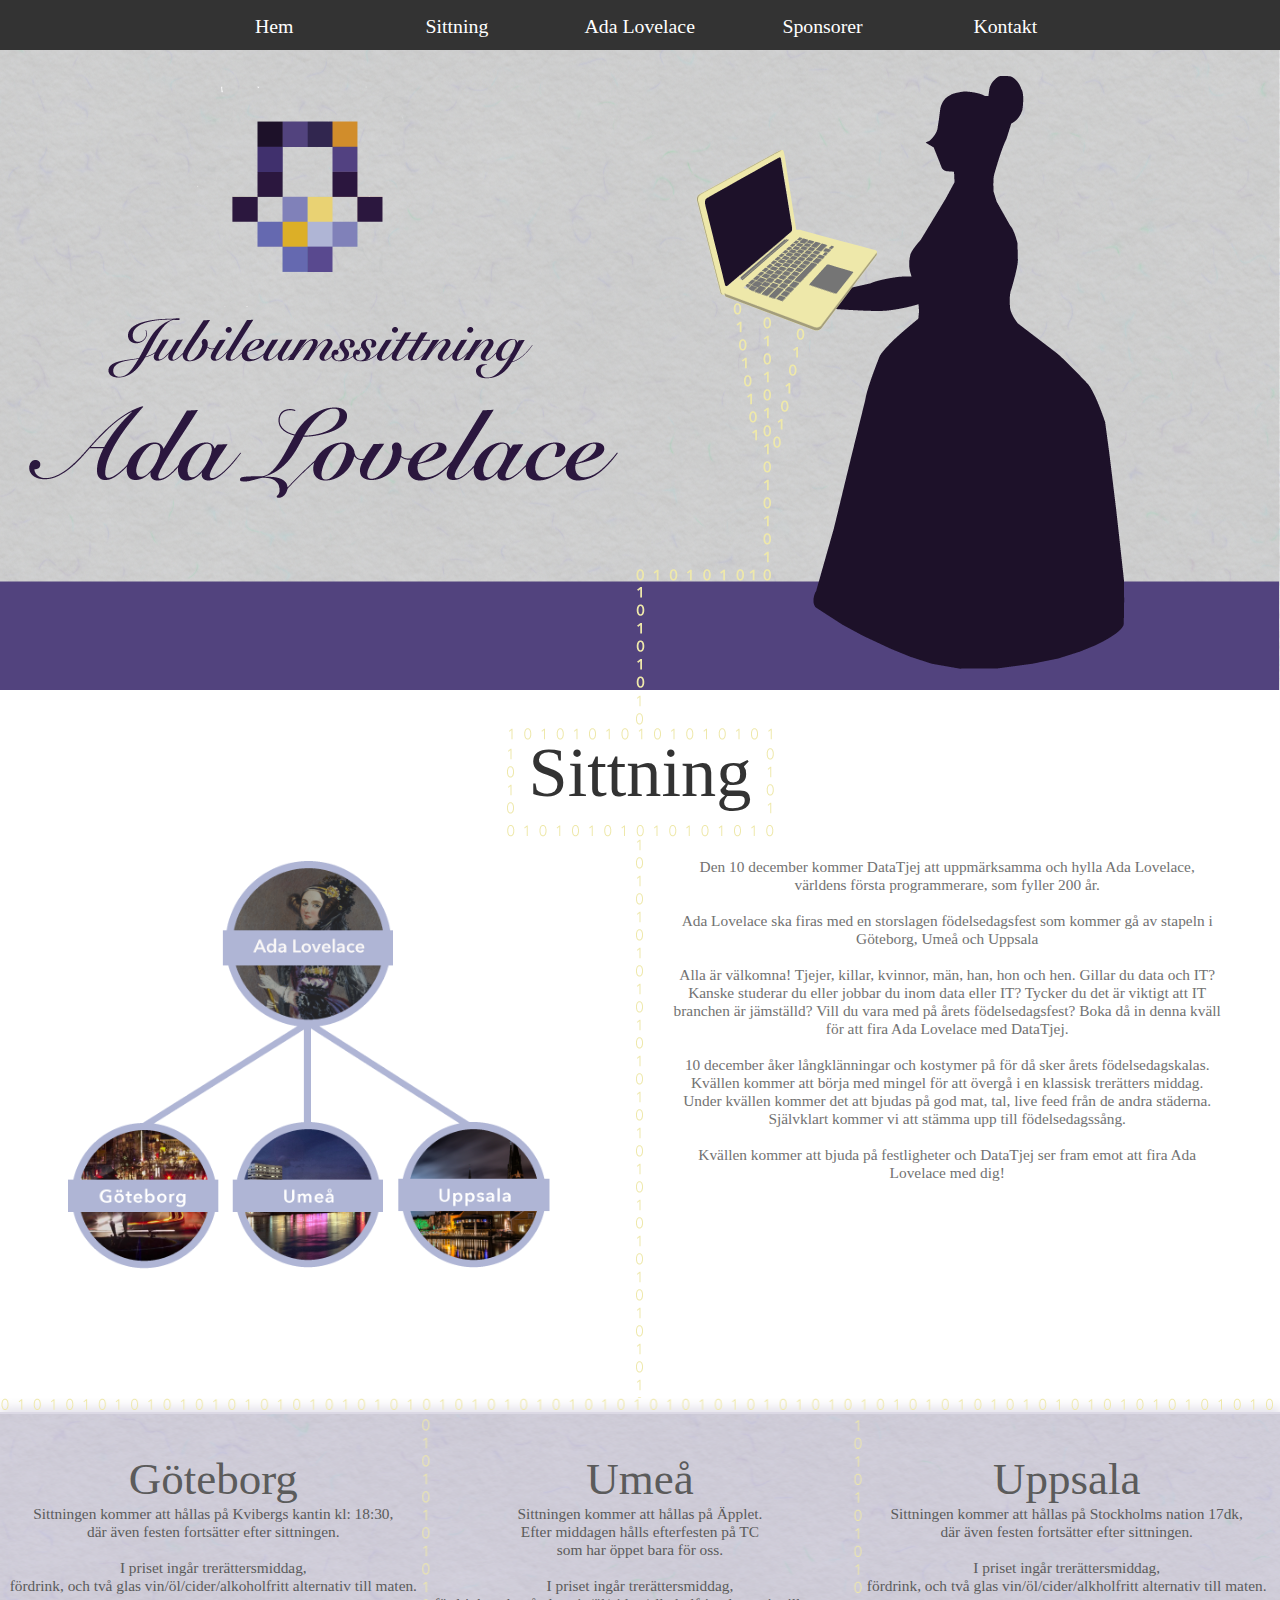
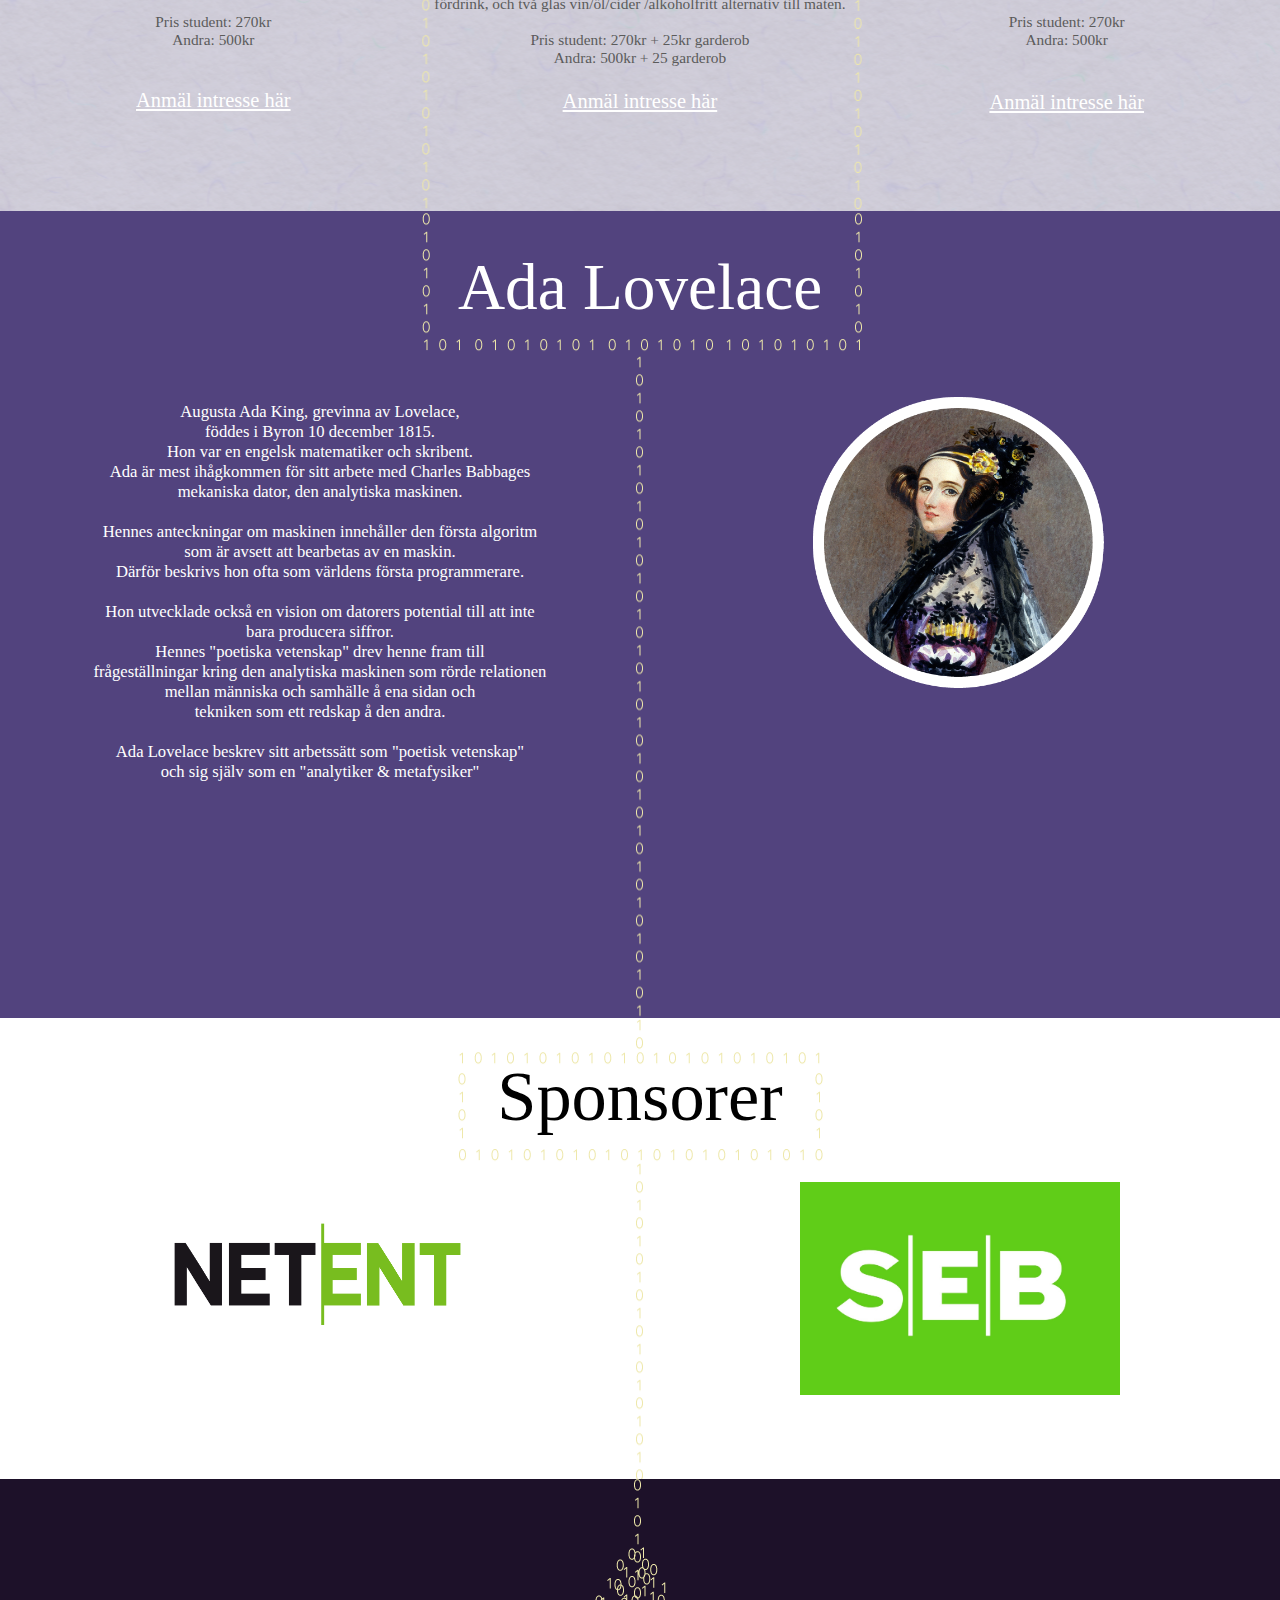
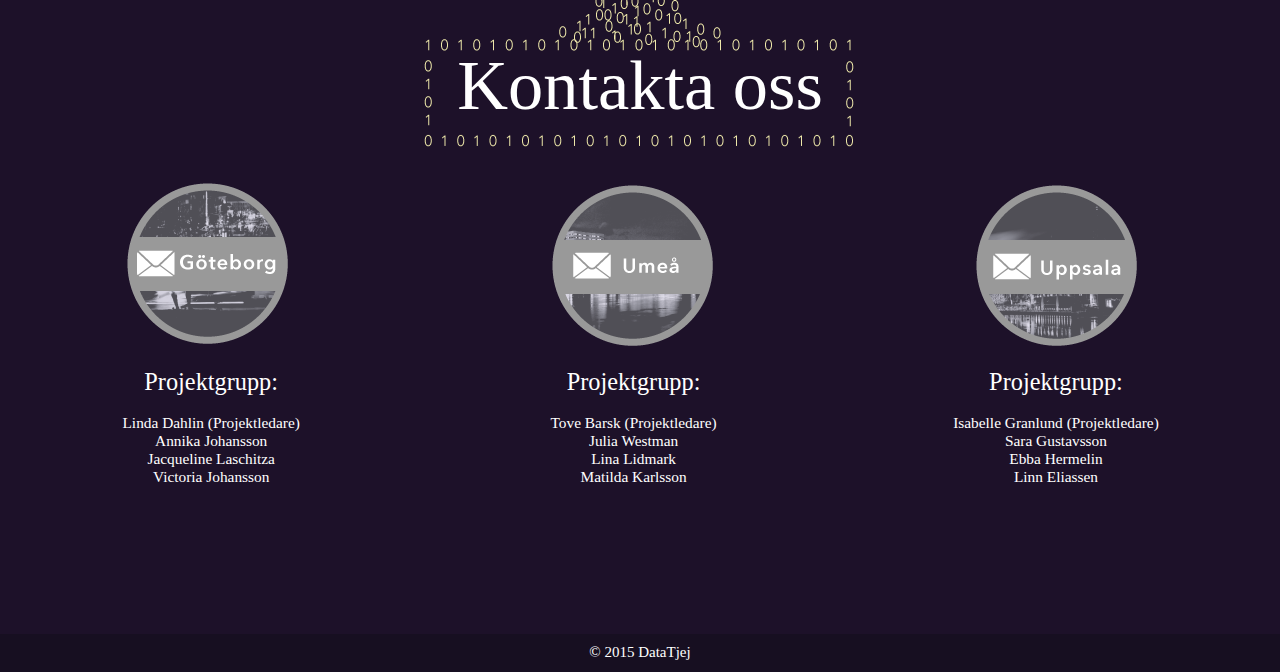
==== index.html @ 9fa3c7f1 "ba" ====
<!DOCTYPE html>
  <html>
    <head>
      <meta charset="utf-8">
      <title>Ada sittning</title>
      <link rel="stylesheet" type="text/css" href="hem.css">    
      <meta name="viewport" content="width=device-width, initial-scale=1, user-scalable=yes">
        <link media="screen and (min-width: 200px) and (max-width: 500px)" type="text/css" href="css/stilmall.css">
        <link media="screen and (min-width: 500px) and (max-width: 800px)" type="text/css" href="css/stilmall.css">
      <script src="https://ajax.googleapis.com/ajax/libs/jquery/1.11.3/jquery.min.js"></script>
    </head>
    <body>
      <div id="container">
        <div id="menuContainer">
          <a href="#hem">
            <div id="hembutton">
              <h5>Hem</h5>
            </div>
          </a>
          <a href="#sittningen">
            <div class="menuButton">
              <h5>Sittning</h5>
            </div>
          </a>
        <a href="#AdaLovelace">
          <div class="menuButton">
            <h5>Ada Lovelace</h5>
          </div>
        </a>
        <a href="#sponsorer">
          <div class="menuButton">
            <h5>Sponsorer</h5>
          </div>
        </a>
          <a href="#kontakt">
            <div class="menuButton">
              <h5>Kontakt</h5>
            </div>
          </a>
      </div>

      <p id="hem"></p>

      <div id="header">
        
        <img src="pics/Header.png" alt="Headerback">
      </div>

       <p id="sittningen"></p>
       <div id="sittning">
          <h1>Sittning</h1>
          <div id="rubrik">
          </div>

          <div id="sittningv">
            <img src="pics/träd.png" alt="sittningsbild">
          </div>
          
          <div id="sittningh">
            <div id="sittningtext">
              <p> Den 10 december kommer DataTjej att uppmärksamma och hylla Ada Lovelace, världens första programmerare, som fyller 200 år.<br><br>

Ada Lovelace ska firas med en storslagen födelsedagsfest som kommer gå av stapeln i Göteborg, Umeå och Uppsala<br><br>

Alla är välkomna! Tjejer, killar, kvinnor, män, han, hon och hen. Gillar du data och IT? Kanske studerar du eller jobbar du inom data eller IT? Tycker du det är viktigt att IT branchen är jämställd? Vill du vara med på årets födelsedagsfest? Boka då in denna kväll för att fira Ada Lovelace med DataTjej.<br><br>

10 december åker långklänningar och kostymer på för då sker årets födelsedagskalas. Kvällen kommer att börja med mingel för att övergå i en klassisk trerätters middag. Under kvällen kommer det att bjudas på god mat, tal, live feed från de andra städerna. Självklart kommer vi att stämma upp till födelsedagssång. <br><br>

Kvällen kommer att bjuda på festligheter och DataTjej ser fram emot att fira Ada Lovelace med dig!</p>
            </div>
          </div>
    
      </div>
      <div id="biljetter">
        <div id="del1">
          <h3>Göteborg</h3>


              <p> Sittningen kommer att hållas på Kvibergs kantin kl: 18:30,<br>
              
                 där även festen fortsätter efter sittningen.
                   <br> <br>
                I priset ingår trerättersmiddag, <br>fördrink, och två glas vin/öl/cider/alkoholfritt alternativ till maten.
                <br> <br>
                Pris student: 270kr<br>
                Andra: 500kr<br>
              </p>
              <a href="https://docs.google.com/forms/d/1VEbL4_DiP-sPY-cSVGkcnn8jzJflkWBUE3mh4T1oEtw/viewform">Anmäl intresse här</a>
         



        </div>
        <div id="del2">
          <h3>Umeå</h3>


            <p> Sittningen kommer att hållas på Äpplet.
                <br> 
                Efter middagen hålls efterfesten på TC 
                <br>som har öppet bara för oss. 
                <br> <br>
               I priset ingår trerättersmiddag, <br>fördrink, och två glas vin/öl/cider /alkoholfritt alternativ till maten.
                <br> <br>
                Pris student: 270kr + 25kr garderob<br>
                Andra: 500kr + 25 garderob
              </p>

              <a href="https://docs.google.com/forms/d/1FsXqYZQz6J2qxlXb5Utz8jux0iVx03G1RCtlLJFBytk/viewform">Anmäl intresse här</a>



        </div>
        <div id="del3">
          <h3>Uppsala</h3>

              <p> Sittningen kommer att hållas på Stockholms nation 17dk,<br> där även festen fortsätter efter sittningen.
                   <br> <br>
                I priset ingår trerättersmiddag, <br>fördrink, och två glas vin/öl/cider/alkholfritt alternativ till maten.
                <br> <br>
                Pris student: 270kr<br>
                Andra: 500kr
              </p>
              <a href="https://docs.google.com/forms/d/1wSiwx4LkRAy3fU0nTX-Zy77FDrXHLuyodyP46z-6oq8/viewform">Anmäl intresse här</a>
        </div>
      </div>

      <p id="AdaLovelace"></p>
      <div id="ada">
       <h1>Ada Lovelace</h1>
          <div id="adav">
            <p>Augusta Ada King, grevinna av Lovelace, <br>föddes i Byron 10 december 1815.<br>
            Hon var en engelsk matematiker och skribent. <br>
            Ada är mest ihågkommen för sitt arbete med Charles Babbages<br> mekaniska dator, den analytiska maskinen. <br><br>
            Hennes anteckningar om maskinen innehåller den första algoritm <br>som är avsett att bearbetas av en maskin. <br>Därför beskrivs hon ofta som världens första programmerare. <br><br>
            Hon utvecklade också en vision om datorers potential till att inte <br>bara producera siffror.<br> Hennes "poetiska vetenskap" drev henne fram till <br>frågeställningar kring den analytiska maskinen som rörde relationen <br>mellan människa och samhälle å ena sidan och <br>tekniken som ett redskap å den andra.<br><br>
            Ada Lovelace beskrev sitt arbetssätt som "poetisk vetenskap"<br> och sig själv som en "analytiker & metafysiker"


          </p>
          </div>

          <div id="adah">
            <img src="pics/ada.png" alt="adabild" >
          </div>
      </div>
      <p id="sponsorer"></p>
      <div id="sponsors">
         <h1>Sponsorer</h1>
        <div id="sponsorh">
          <a href="http://www.netent.com/?lang=sv"><img src="pics/netentlogo.png" /></a>
        </div>
        <div id="sponsorv">
          <a href="http://sebgroup.com/"><img src="pics/seblogo.jpg" /></a>
        </div>
      </div>  
      <div id="contacts">
      <p id="kontakt"></p>
        <h1>Kontakta oss</h1>
        <div class="d1">
           <a href="mailto:adagoteborg@datatjej.se"><img src="pics/göt.png" alt="adabild" ></a>
                <h3>Projektgrupp:</h3><br>
             <p>Linda Dahlin (Projektledare)<br>
             Annika Johansson<br>
             Jacqueline Laschitza<br>
             Victoria Johansson<br>
           </p>

        </div>
        <div class="d1">
          <a href="mailto:adaumea@datatjej.se"><img src="pics/ume.png" alt="adabild" ></a>

          <h3>Projektgrupp:</h3><br>
             <p>Tove Barsk (Projektledare)<br>
             Julia Westman<br>
             Lina Lidmark<br>
             Matilda Karlsson<br>
           </p>
        </div>
        <div class="d1">
          <a href="mailto:adauppsala@datatjej.se"><img src="pics/upp.png" alt="adabild" ></a>
                <h3>Projektgrupp:</h3><br>
             <p>Isabelle Granlund (Projektledare)<br>
             Sara Gustavsson<br>
             Ebba Hermelin<br>
             Linn Eliassen<br>
           </p>
        </div>
      </div>
      <div id="fotter">
          <p>© 2015 DataTjej</p>
        </div>
      </div>
    </div>
  </body>
</html>
---- hem.css ----
body{
background-color: #757575;
margin:0px;
font-family: "Avenir Next";
}
p{
	text-align: justify;
	font-weight: 300;
	font-size: 1.7vw;
	margin:0;
}
a{
	color: #ffffff;
}
h1 {
	text-align: center;
	font-weight: 200;
	margin: 0;
	font-size: 5.5vw;
}

h3 {
	text-align: center;
	font-weight: 200;
	margin: 0;
	font-size: 5vh;
}
h5{
	text-align: center;
	font-size: 2.2vh;
	font-weight: 400;
	margin-top: 8%;
}
h6{
	text-align: center;
	font-size: 2vh;
	font-weight: 400;
}
#menuContainer{
	height: 50px;
	width: 100%;
	background-color: #333333;
	position: fixed;
	margin-top: 0;
	text-align: center;
	padding-left: 14.28%;
}

.menuButton{
	
	height: 50px;
	width: 14.28%;
	float: left;
	text-align: center;
}

#hembutton {
	height: 50px;
	width: 14.28%;
	float: left;
	text-align: center;
}

.menuButton p{
	font-weight: 300;
	font-size: 18px;
}

#header{
	height: auto;
	margin: 0;
	background-color: #ffffff;
}

#header img{
	width:100%;
	height: auto;
 	margin: 0;
}

 #computer{ 
 	padding-top: 10%;
 	float:center;
 	text-align: center;
 }
#container{
	height: auto;
	width:100%;
}

#sittning{
	padding-bottom: 52%;
	height: 0;
	background-image: url("pics/sittningback.png");
	background-repeat: no-repeat;
	background-size: 100%;
	background-color: #ffffff;
	padding-top: 3%;
}
#sittning h1{
	color: #333333;
}

#sittningv{
	text-align: center;
	background-size: 80%;
	padding-top: 3%;
	height: auto;
	width: 50%;
	float: left;
}

#sittningv img{	
	padding-right: 5%;
	padding-left: 5%;
	position: center;
	width: 90%;
	height: auto;
}
#sittningh{
	height:auto;
	width: 50%;
	float: left;
}

#sittningtext {
	padding-left: 5%;
	margin-top: 7%;
	width: 86%;
	height: auto;
}

#sittningtext p {
	text-align: center;
	color: #727272;
	font-weight: 300;
	font-size: 1.2vw;	
	font-weight: normal;

}

#biljetter {
	margin: 0;
	padding: 0;
	background-color: #ffffff;
	width: 100%;
	padding-bottom: 32.3%;
	height: 0;
	background-image: url("pics/biljettback.png");
	background-size: 100%;
	background-position: center;
	background-repeat: no-repeat;
}


#biljetter h3{
	margin-top: 50px;
	font-weight: 400;
	padding-bottom: 0;
	color: #5b5b5b;
}
#biljetter h5{

	font-weight: 400;
	padding-bottom: 0;
	color: #5b5b5b;
	font-size: 4vh;
	margin-top: 2%;
}
#biljetter p{
	text-align: center;
	color: #5b5b5b;
	font-weight: 300;
	font-size: 1.2vw;	
	font-weight: normal;
}

#biljetter a{
	font-size: 1.6vw;
	font-weight: 300;
}

#del1{
	text-align: center;
	padding-top: 5px;
	float: left;
	width: 33.33%;
	height: 200px;
}

#del1 p{
	padding-bottom: 40px;
}

#del2 {
	text-align: center;
	padding-top: 5px;
	float:left;
	width: 33.33%;
	text-align: center;
		height: 200px;
}

#del2 p{
	padding-bottom: 23px;
}


#del3 {
	text-align: center;
	padding-top: 5px;
	float: right;
	width: 33.33%;
	height: 200px;
}

#del3 p{
	padding-bottom: 42px;
}

#ada {
	padding-top: 3%;
	width: 100%;
	padding-bottom: 60%;
	height:0;
	background-color: #52437e;
	background-image: url("pics/adaback.png");
	background-size: 100%;
	text-align: center;
}
#ada h1{
	color: #ffffff;
	font-size: 5.1vw;
}
#ada p{
	color: #ffffff;
	text-align: center;
	font-weight: 300;
	font-size: 1.3vw;	
	font-weight: normal;

}
#adav{
	padding-top: 6%;
	width:50%;
	height:100%;
	float:left;
}
#adah{
	padding-top: 5%;
	width:50%;
	float:left;
	height:100%;
}

#adah img{
	width:50%;
	height:auto;
}


#sponsors{
	padding-top: 3%;
	padding-bottom: 33%;
	height:0;
	width:100%;
	background-color: #ffffff;
	background-image: url("pics/sponsback.png");
	background-size: 100%;
}

#sponsorh {
	text-align: center;
	float: left;
	width: 50%;
	height: auto;
}

#sponsorh img {
	padding-top: 12%;
	width: 50%;
}

#sponsorv{
	text-align: center;
	float: left;
	width: 50%;
	height: auto; 
}

#sponsorv img {
	padding-top: 7%;
	width: 50%;
}

#contacts {
	padding-top: 13%;
	width:100%;
	background-color: #1D1129;
	padding-bottom: 46%;
	height:0;
	text-align: center;
	background-image: url("pics/contactback.png");
	background-size: 100%;
}
#contacts p{
	text-align: center;
	color: #ffffff;
	font-weight: 300;
	font-size: 1.2vw;	
	font-weight: normal;
}
#contacts h3{
	font-size: 1.9vw;
	font-weight: 400;
	color:white;
	text-align: center;
}
.d1{
	padding-top: 3%;
	float: left;
	width: 33%;
	height: 400px;
}
.d1 img{
	float: center;
	size:100%;
}


#contacts h1 {
	color: #ffffff;
	font-weight: 200;
}


#fotter {
	width: 100%;
	height: 0;
	padding-bottom: 3%;
	text-align: center;
	color: #ffffff;
	background-color: #170F21;
}

#fotter p{
	text-align: center;
	padding-top: 10px;
	font-size: 15px;
}


/** IPAD **/
@media (min-width: 500px) and (max-width: 800px) {
	
	h1 {
		font-size: 4.5em;
	}

	h3{
		font-size: 24px;
	}

	h5{
		font-size: 15px;
	}

	#container{
		height: auto;
	}

	#menuContainer{
		height: 41px;
		width: 100%;
		background-color: #333333;
		position: fixed;
		margin-top: 0;
		text-align: center;
		padding-left: 5%;
	}

	.menuButton {
		height: 50px;
		width: 20%;
		float: left;
		text-align: center;
	}

	#sittning{
		padding-bottom: 100%;
		height: 0;
		width:100%;
		background-image: url("pics/mobilback.png");
		background-repeat: no-repeat;
		background-size: 100%;
		background-color: #ffffff;
		padding-top: 3%;
	}


	#sittningv{
		text-align: center;
		padding-top: 5%;
		height: auto;
		width: 50%;
		float: left;
	}

	#sittningv img{	
		padding: 0;
		margin-top: 112px;
		position: center;
		width: 100%;
		height: auto;
	}

	#sittningtext {
		padding-left: 5%;
		margin-top: 15%;
		width: 86%;
		height: auto;
	}

	#sittningtext p {
		font-size: 1.9vw;
		color: #727272;	
	}

	#biljetter {
		margin: 0;
		padding: 0;
		background-color: #ffffff;
		width: 100%;
		padding-bottom: 32%;
		height: 0;
		background-image: url("pics/biljetter.png");
		background-size: 100%;
		background-position: center;
		background-repeat: no-repeat;
	}

	#biljetter a{
		font-size: 20px;
		font-weight: 300;
	}

	#del1{
		text-align: center;
		padding-top: 15px;
	}

	#del1 h3 {
		margin-top: 0px;
		font-size: 25px;
		font-weight: 300;
	}
	#del1 p{
		font-size: 1.6vw;
		font-weight:normal;
		color: #727272;
		padding-bottom: 10px;
		
	}

	#del1 a{
		margin-top: 50px;

	}

	#del2 {
		padding-top: 15px;
	}

	#del2 h3{
		margin-top: 0px;
		font-size: 25px;
		font-weight: 300;
	}
	#del2 p{
		font-size: 1.6vw;
		font-weight:normal;
		color: #727272;
		padding-bottom: 10px;
	}

	#del3 {
		text-align: center;
		padding-top: 15px;
	}

	#del3 h3{
		margin-top: 0px;
		font-size: 25px;
		font-weight: 300;
	}
	#del3 p {
		font-size: 1.6vw;
		font-weight:normal;
		color: #727272;
		padding-bottom: 10px;
	}

	#ada {
		padding-top: 3%;
		width: 100%;
		padding-bottom: 100%;
		height:0;
		background-color: #52437e;
		background-image: url("pics/mobilback.png");
		background-size: 100%;
		text-align: center;
	}

	#ada h1{
		font-size: 4.5em;
	}

	#adah img{
		padding-top: 15%;
		width:75%;
		height:auto;
	}

	#ada p {
		color: #ffffff;
		text-align: center;
		font-weight: 300;
		font-size: 1.9vw;
	}

	#sponsors{

		padding-top: 3%;
		padding-bottom: 45%;
		height:0;
		width:100%;
		background-image: url("pics/mobilback.png");
		background-color: #ffffff;
	}


	#contacts {
		padding-top: 13%;
		width:100%;
		background-color: #1D1129;
		padding-bottom: 45%;
		height:0;
		text-align: center;
	}

	#contacts h1{
		font-size: 2.6em;
	}

	#contacts p{
		display: none;
	}
	#contacts h3{
		display: none;
	}
	.d1{
		padding-top: 3%;
		float: left;
		width: 33%;
		height: auto;
	}

	#contacts h1 {
		color: #ffffff;
		font-weight: 200;
	}

	.d1 img{
		width: 90%;
		height: auto;
		float: center;
	}


	#fotter {
		width: 100%;
		height: 0;
		padding-bottom: 7%;
		text-align: center;
		color: #ffffff;
		background-color: #170F21;
	}

	#fotter p{
		text-align: center;
		padding-top: 15px;
		font-size: 15px;
	}




}

@media (min-width:200px) and (max-width: 500px) {
	body{
		width: 100%;
	}


	#container{
		width:100%;
		height: auto;
	}

	#menuContainer{
		height: 35px;
		width: 100%;
		background-color: #333333;
		position: fixed;
		padding-left: 0;
		margin-top: 0;
	}

	#hembutton{
		display: none;
	}

	.menuButton{
		height: 50px;
		width: 25%;
		float: left;
		text-align: center;
	}

	.menuButton p{
		font-weight: 300;
		font-size: 18px;
	}

	#header{
		width: 100%;
		height: 0;
		padding-bottom: 89%;
		background-repeat: no-repeat;
		background-image: url("pics/mobilheader.png");
		background-size: 100%;
	}

	#header img{
		width: 0;
	}

	#sittning{
		padding-bottom: 271%;
		height: 0;
		width:100%;
		background-image: none;
		background-color: #ffffff;
		padding-top: 3%;
	}


	#sittning h1{
		font-size: 2.8em;
	}

	#sittningv{
		text-align: center;
		padding-top: 5%;
		height: auto;
		width: 100%;
		float: left;
	}

	#sittningv img{	
		padding-right: 5%;
		padding-left: 8%;
		position: center;
		width: 80%;
		height: auto;
	}
	#sittningh{
		height:auto;
		width: 100%;
	}

	#sittningtext {
		padding-left: 10%;
		margin-top: 15px;
		width: 80%;
		height: auto;
	}

	#sittningtext p {
		text-align: center;
		color: black;
		font-weight: 400;
		font-size: 4vw;	
	}


	#biljetter {
		margin: 0;
		padding: 0;
		background-image: none;
		background-color: #AFB5D5;
		width: 100%;
		padding-bottom: 310%;
		height: 0;
	}


	#biljetter h3{
		margin-top: 50px;
		font-size: 2.3em;
		font-weight: 300;
		padding-bottom: 0;
	}

	#biljetter a{
		font-size: 25px;
		font-weight: 200;
	}
	#biljetter p{
		text-align: center;
		font-weight: 400;
		font-size: 3.8vw;
	}


	#del1{

		float: left;
		width: 100%;
		height: 200px;
		padding-bottom: 100px;
	}

	#del2 {
		float:left;
		width: 100%;
		text-align: center;
		height: 200px;
		padding-bottom: 125px;
	}


	#del3 {
		float: right;
		width: 100%;
		height: 200px;
	}

	#ada {
		padding-top: 3%;
		width: 100%;
		padding-bottom: 276%;
		height:0;
		background-color: #52437E;
		background-image: none;
		background-size: 100%;
		text-align: center;
	}
	#ada h1{
		font-size: 2.8em;
		color: #ffffff;
	}
	#ada p{
		color: #ffffff;
		text-align: center;
		font-weight: 400;
		font-size: 3.8vw;

	}
	#adav{
		width:100%;
		height: auto;
		float:left;
		padding-bottom: 30px;
	}
	#adah{
		width:100%;
		float:left;
		height:100%;
	}

	#adah img{
		width:60%;
		height:auto;
	}

	#sponsors{
	padding-top: 3%;
	padding-bottom: 50%;
	height:0;
	width:100%;
	background-color: #ffffff;
	background-image: none;
	background-size: 100%;
	}

	#sponsors h1{
		font-size: 2.8em;
	}

	#sponsorh {
		text-align: center;
		float: left;
		width: 50%;
		height: auto;
	}

	#sponsorh img {
		padding-top: 12%;
		width: 50%;
	}

	#sponsorv{
		text-align: center;
		float: left;
		width: 50%;
		height: auto; 
	}

	#sponsorv img {
		padding-top: 7%;
		width: 50%;
	}

	#contacts {
		padding-top: 3%;
		width:100%;
		background-image: none;
		background-color: #1D1129;
		padding-bottom: 58%;
		height:0;
		text-align: center;
	}

	#contacts h1{
		font-size: 2.8em;
	}

	#contacts p{
		display: none;
	}
	#contacts h3{
		display: none;
	}
	.d1{
		padding-top: 3%;
		float: left;
		width: 33%;
		height: auto;
	}

	#contacts h1 {
		color: #ffffff;
		font-weight: 200;
	}

	.d1 img{
		width: 90%;
		height: auto;
		float: center;
	}


	#fotter {
		width: 100%;
		height: 0;
		padding-bottom: 12%;
		text-align: center;
		color: #ffffff;
		background-color: #170F21;
	}

	#fotter p{
		text-align: center;
		padding-top: 15px;
		font-size: 12px;
	}


}
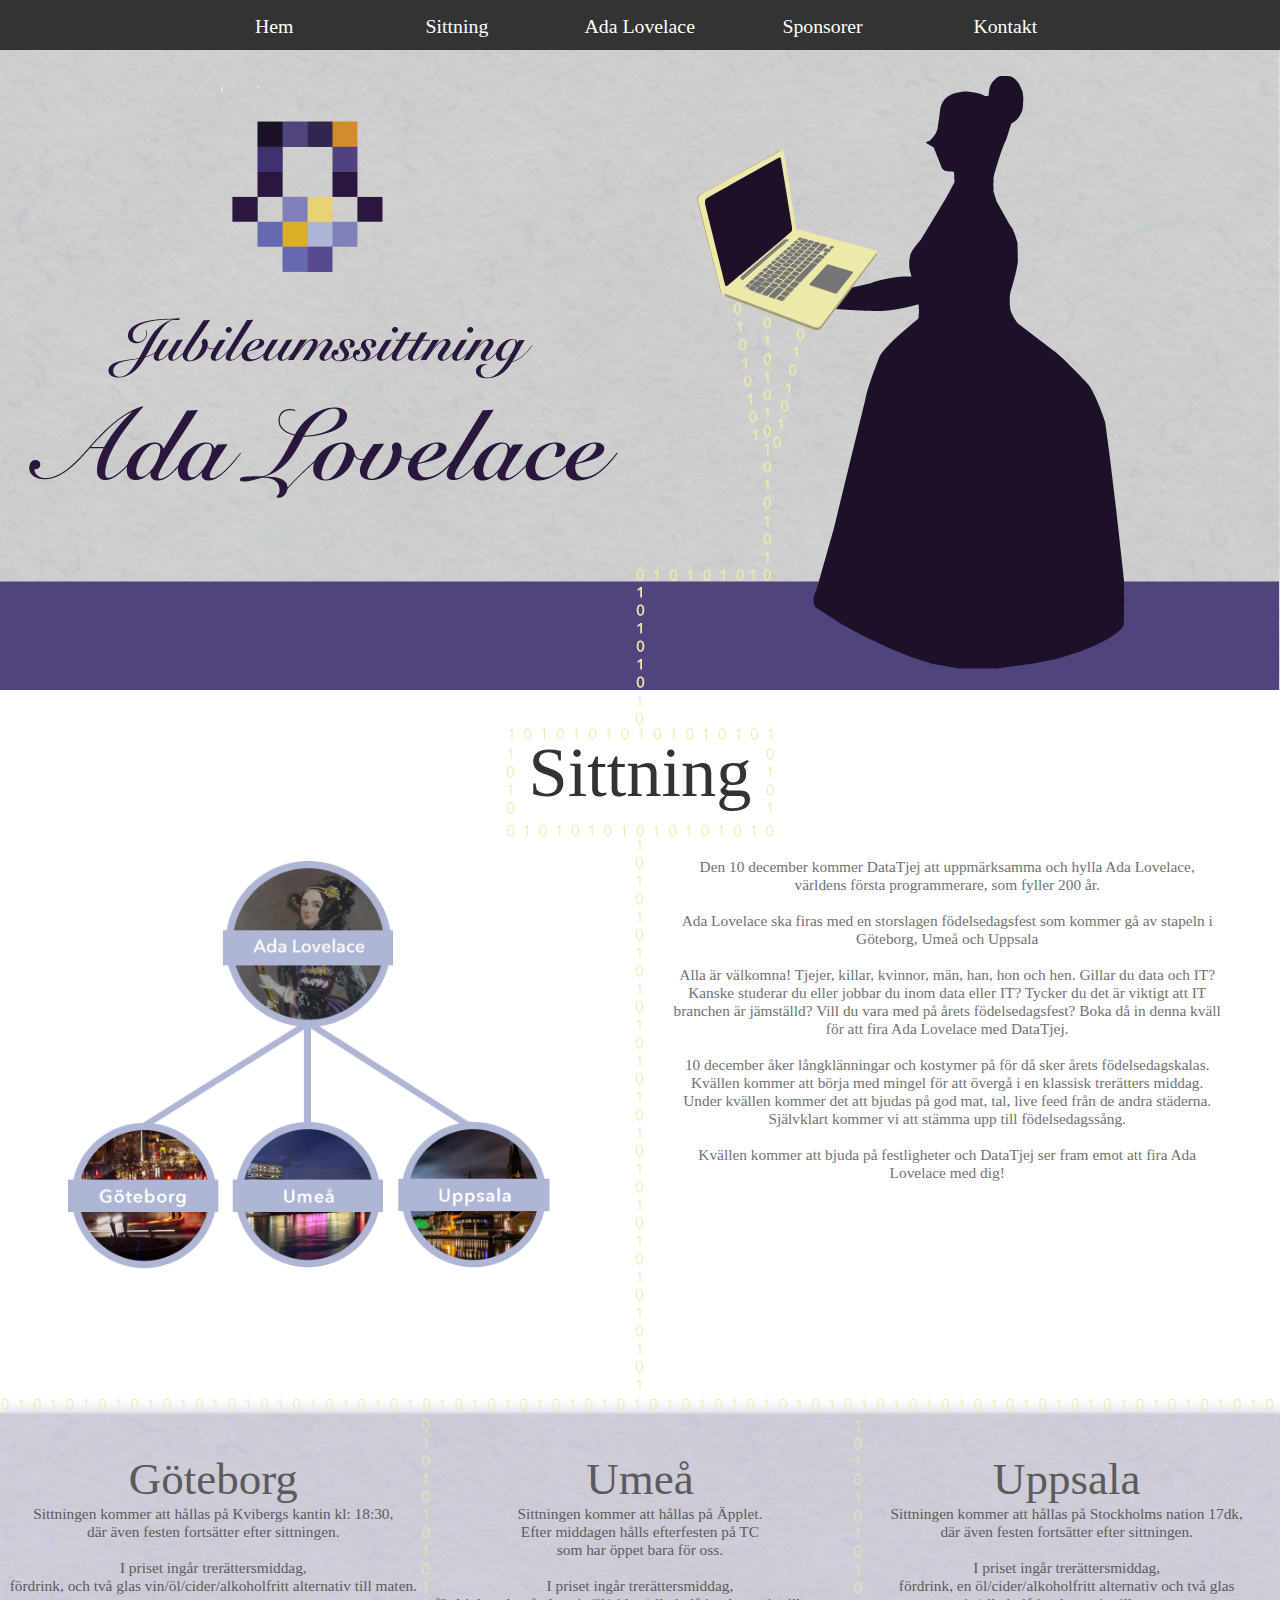
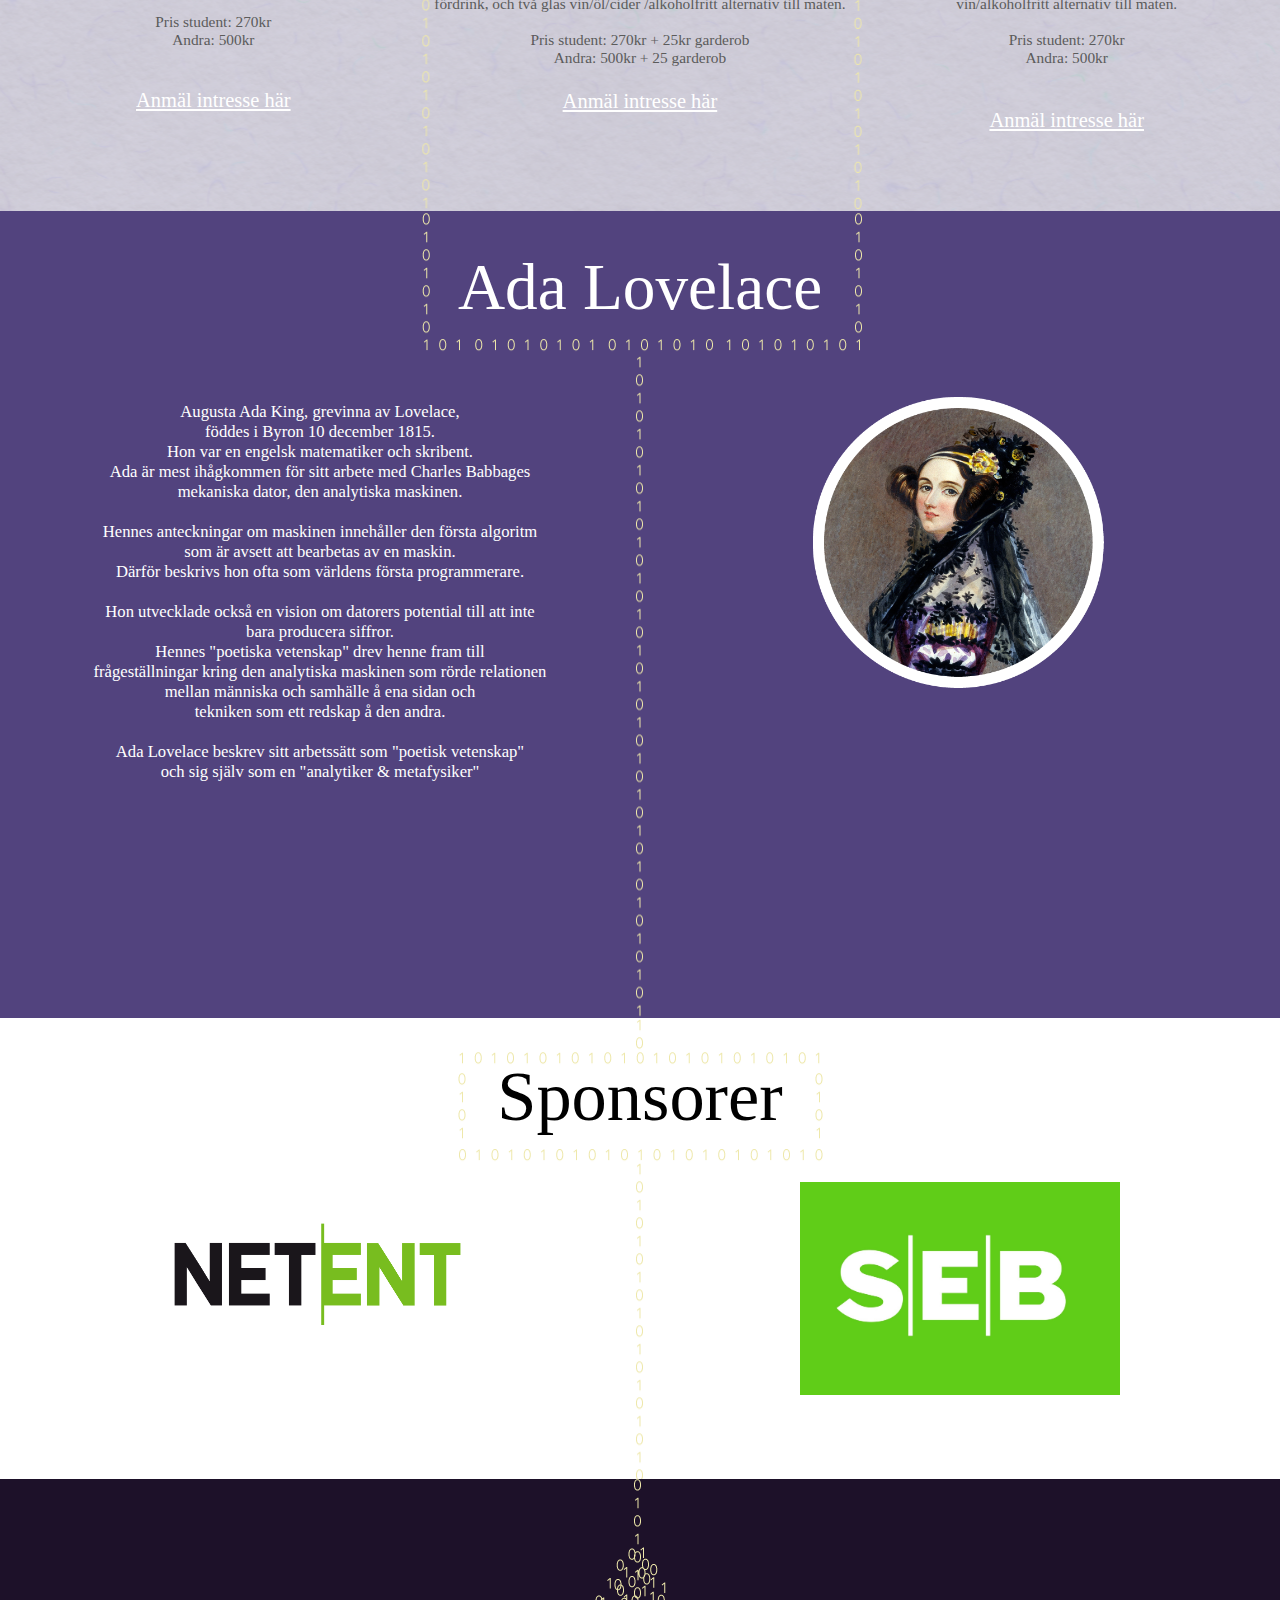
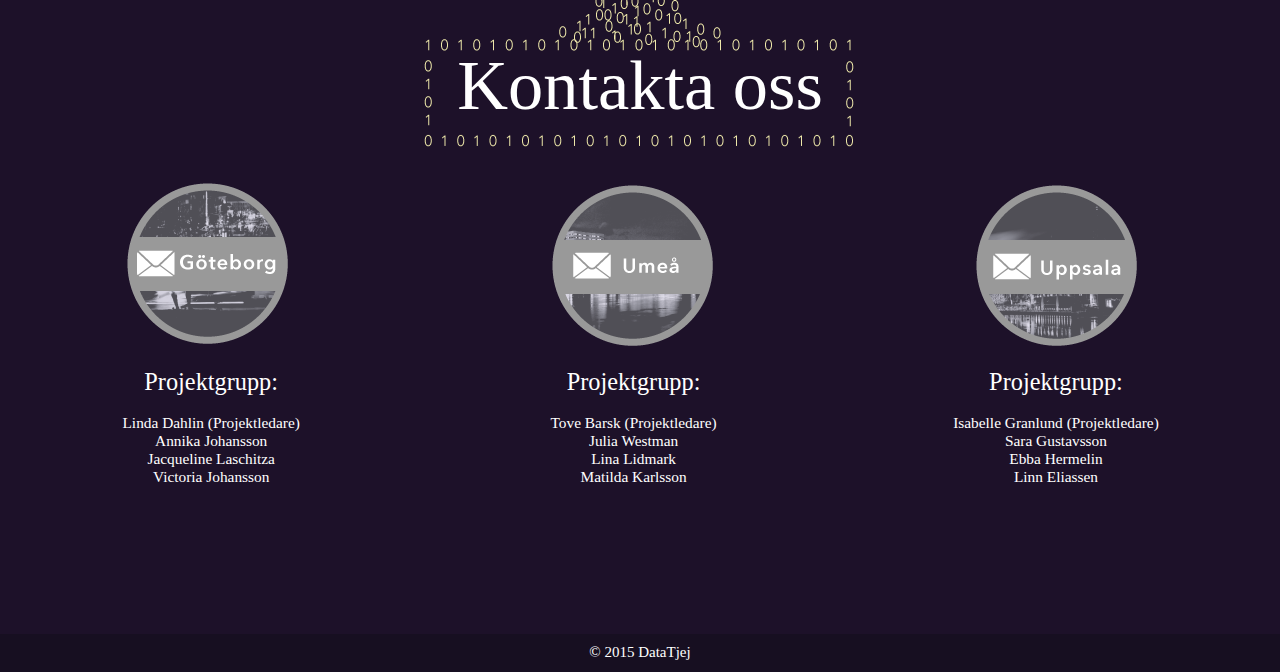
==== commit cf0a880a: "d" ====
--- a/index.html
+++ b/index.html
@@ -116,7 +116,7 @@
 
               <p> Sittningen kommer att hållas på Stockholms nation 17dk,<br> där även festen fortsätter efter sittningen.
                    <br> <br>
-                I priset ingår trerättersmiddag, <br>fördrink, och två glas vin/öl/cider/alkholfritt alternativ till maten.
+                I priset ingår trerättersmiddag, <br>fördrink, en öl/cider/alkoholfritt alternativ och två glas vin/alkoholfritt alternativ till maten.
                 <br> <br>
                 Pris student: 270kr<br>
                 Andra: 500kr
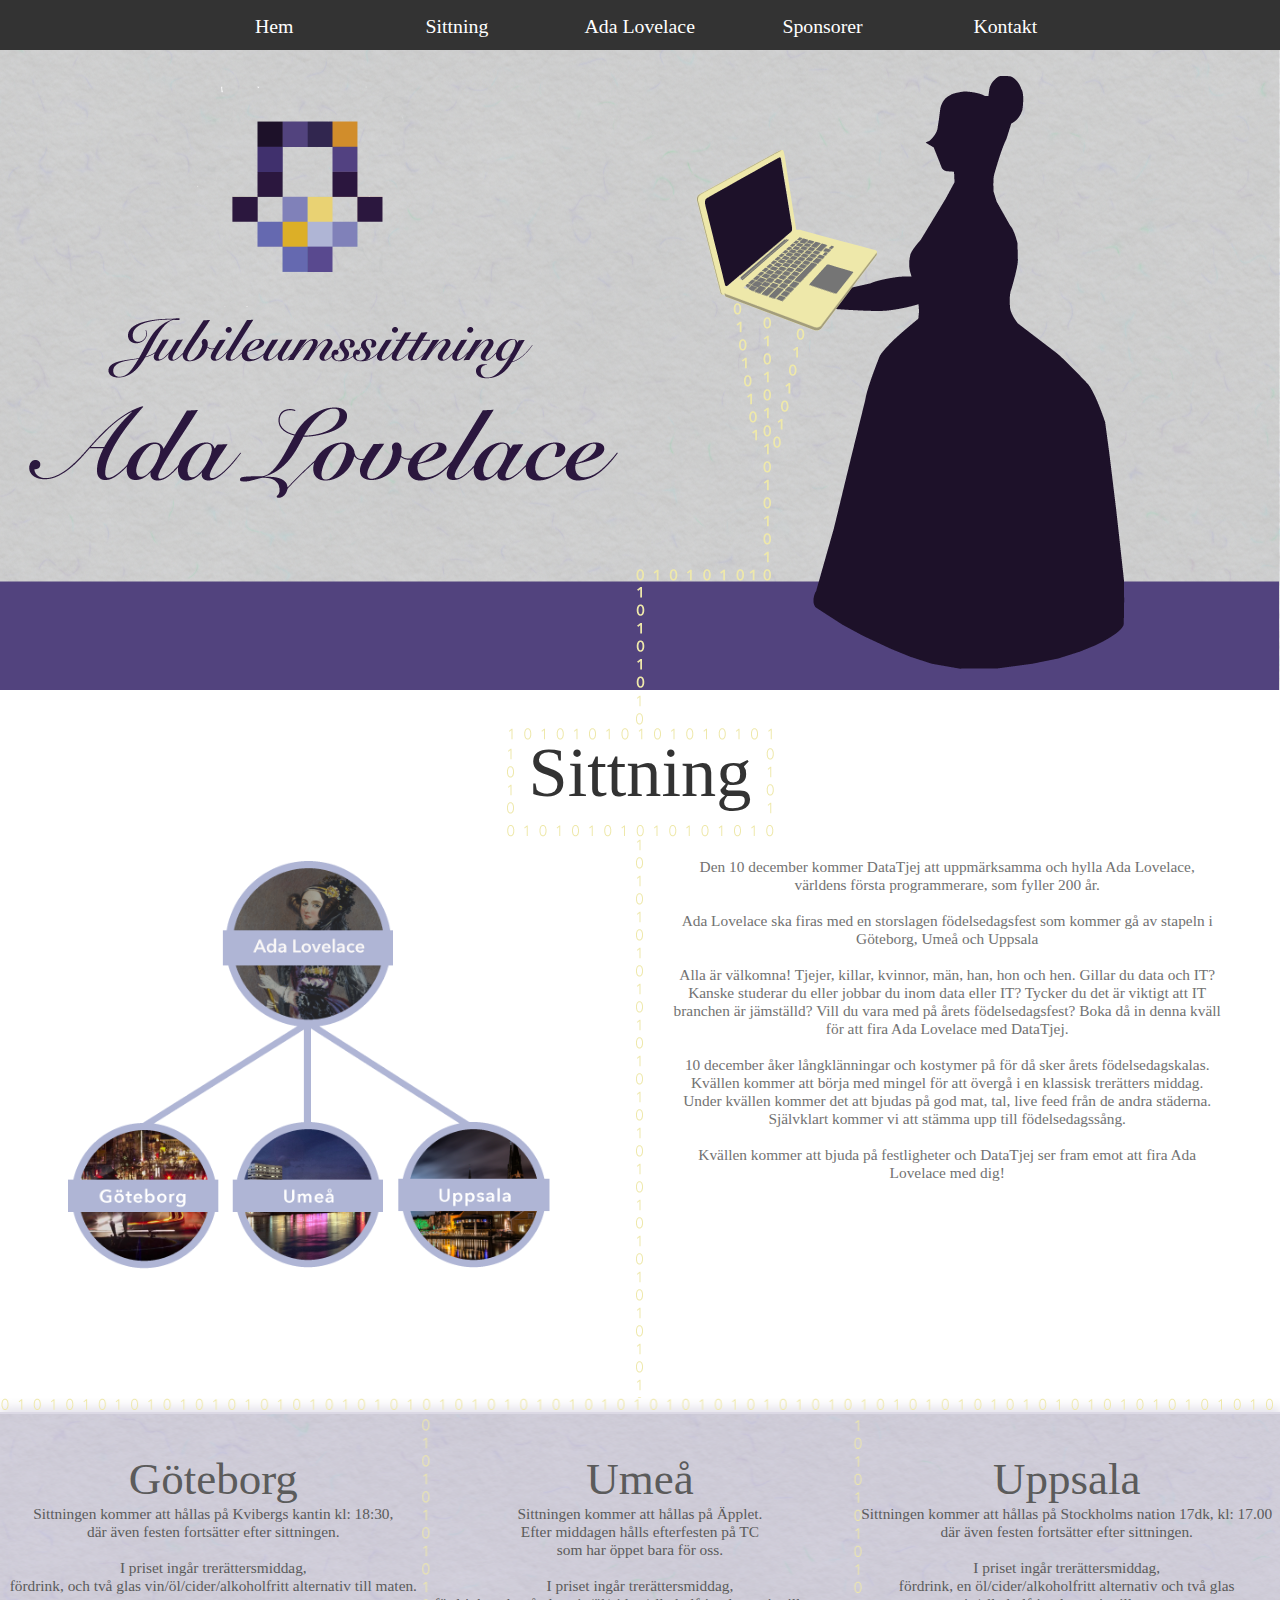
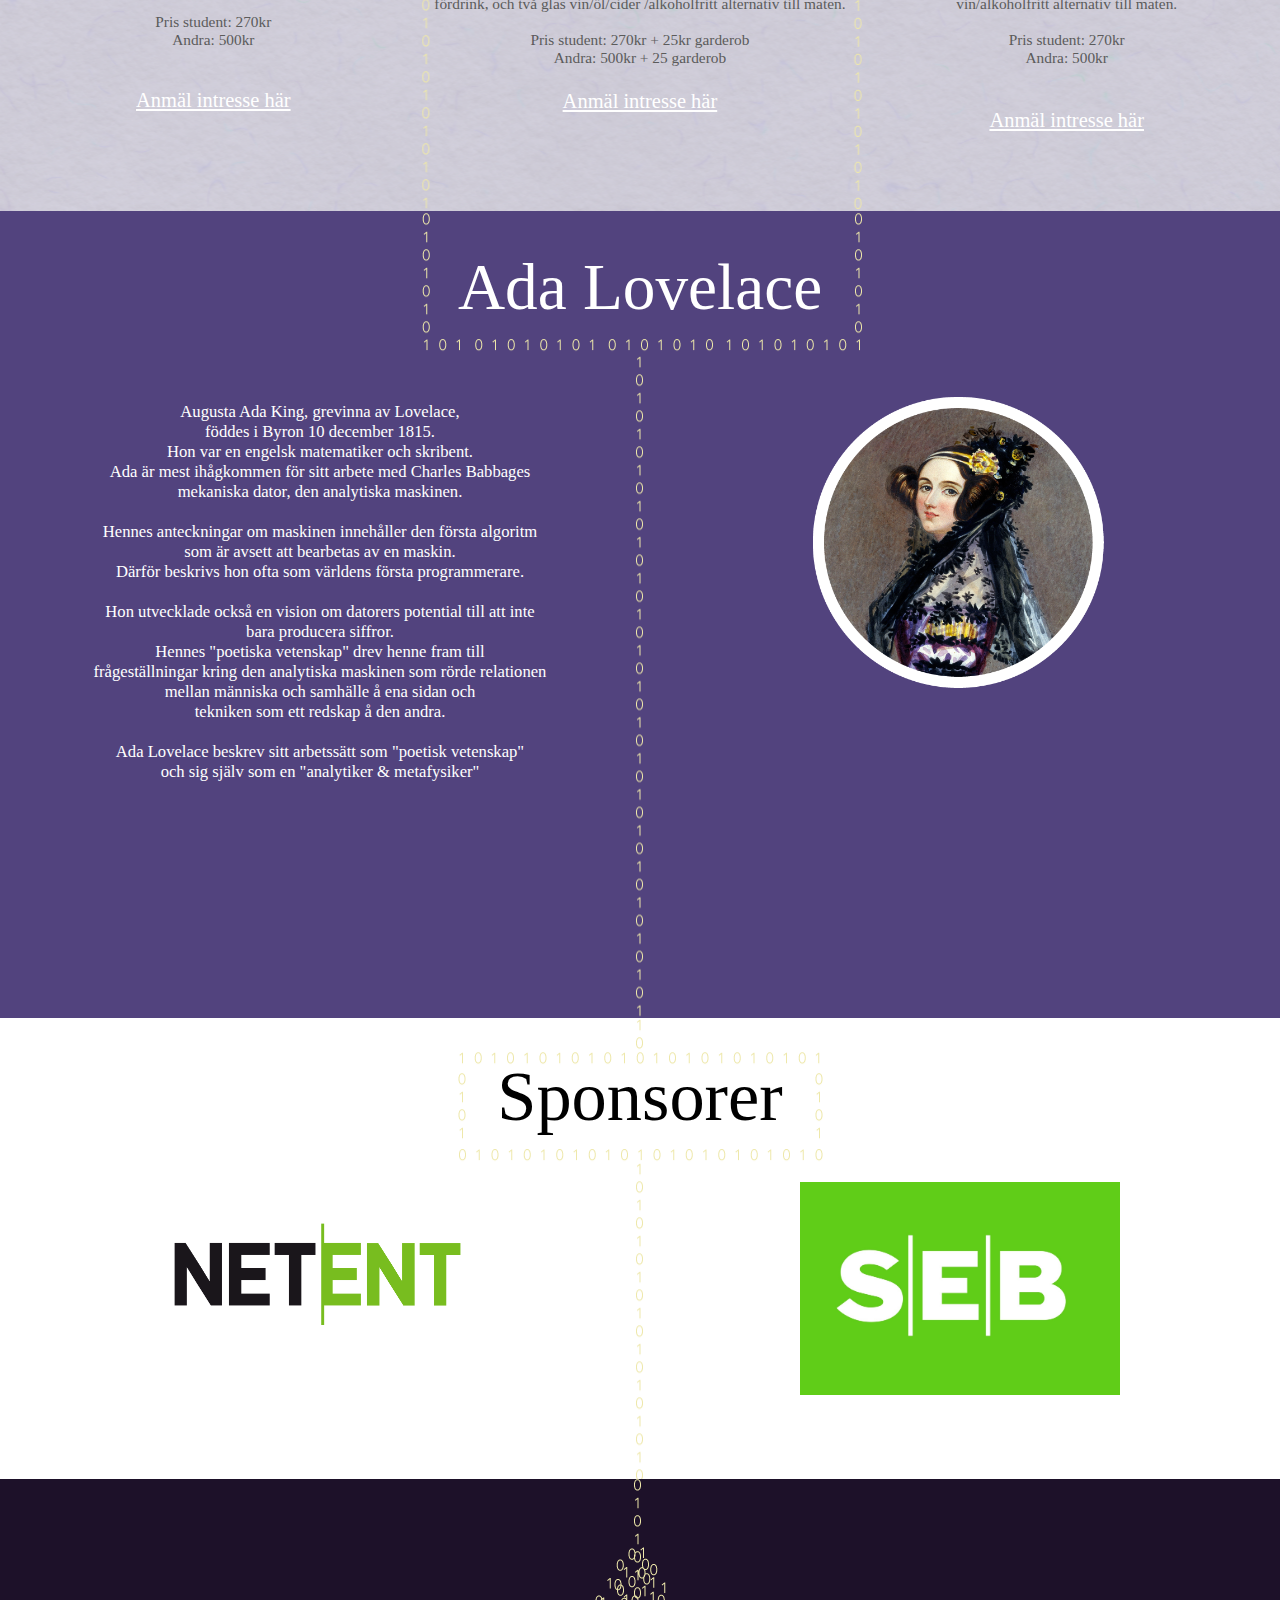
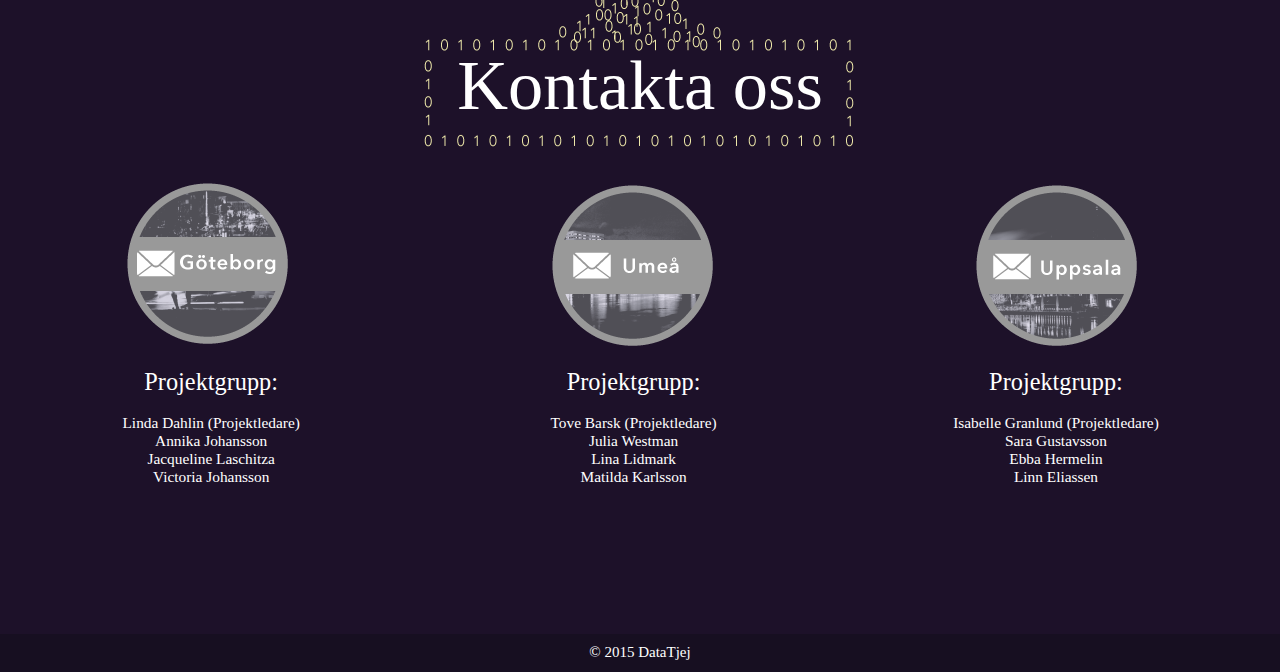
==== commit 3abf3e60: "ny tid uppsala" ====
--- a/index.html
+++ b/index.html
@@ -114,7 +114,7 @@
         <div id="del3">
           <h3>Uppsala</h3>
 
-              <p> Sittningen kommer att hållas på Stockholms nation 17dk,<br> där även festen fortsätter efter sittningen.
+              <p> Sittningen kommer att hållas på Stockholms nation 17dk, kl: 17.00<br> där även festen fortsätter efter sittningen.
                    <br> <br>
                 I priset ingår trerättersmiddag, <br>fördrink, en öl/cider/alkoholfritt alternativ och två glas vin/alkoholfritt alternativ till maten.
                 <br> <br>
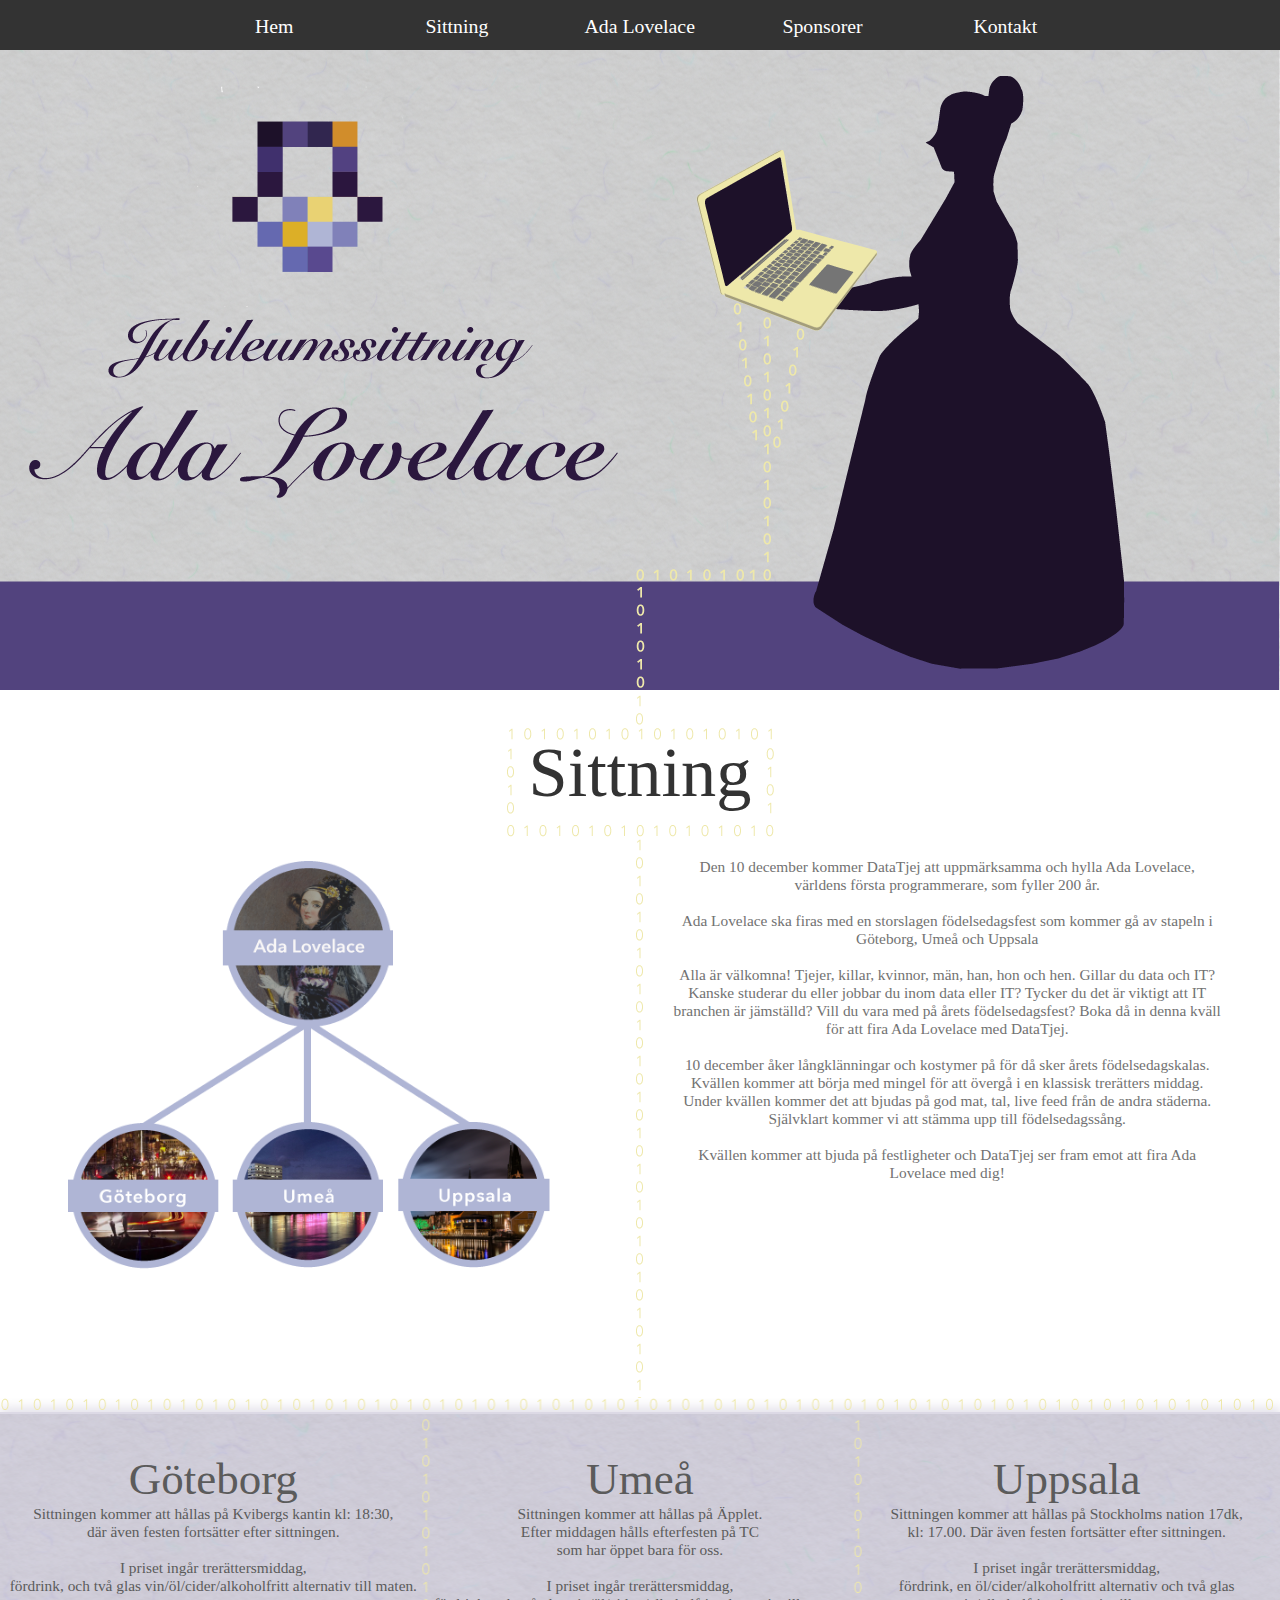
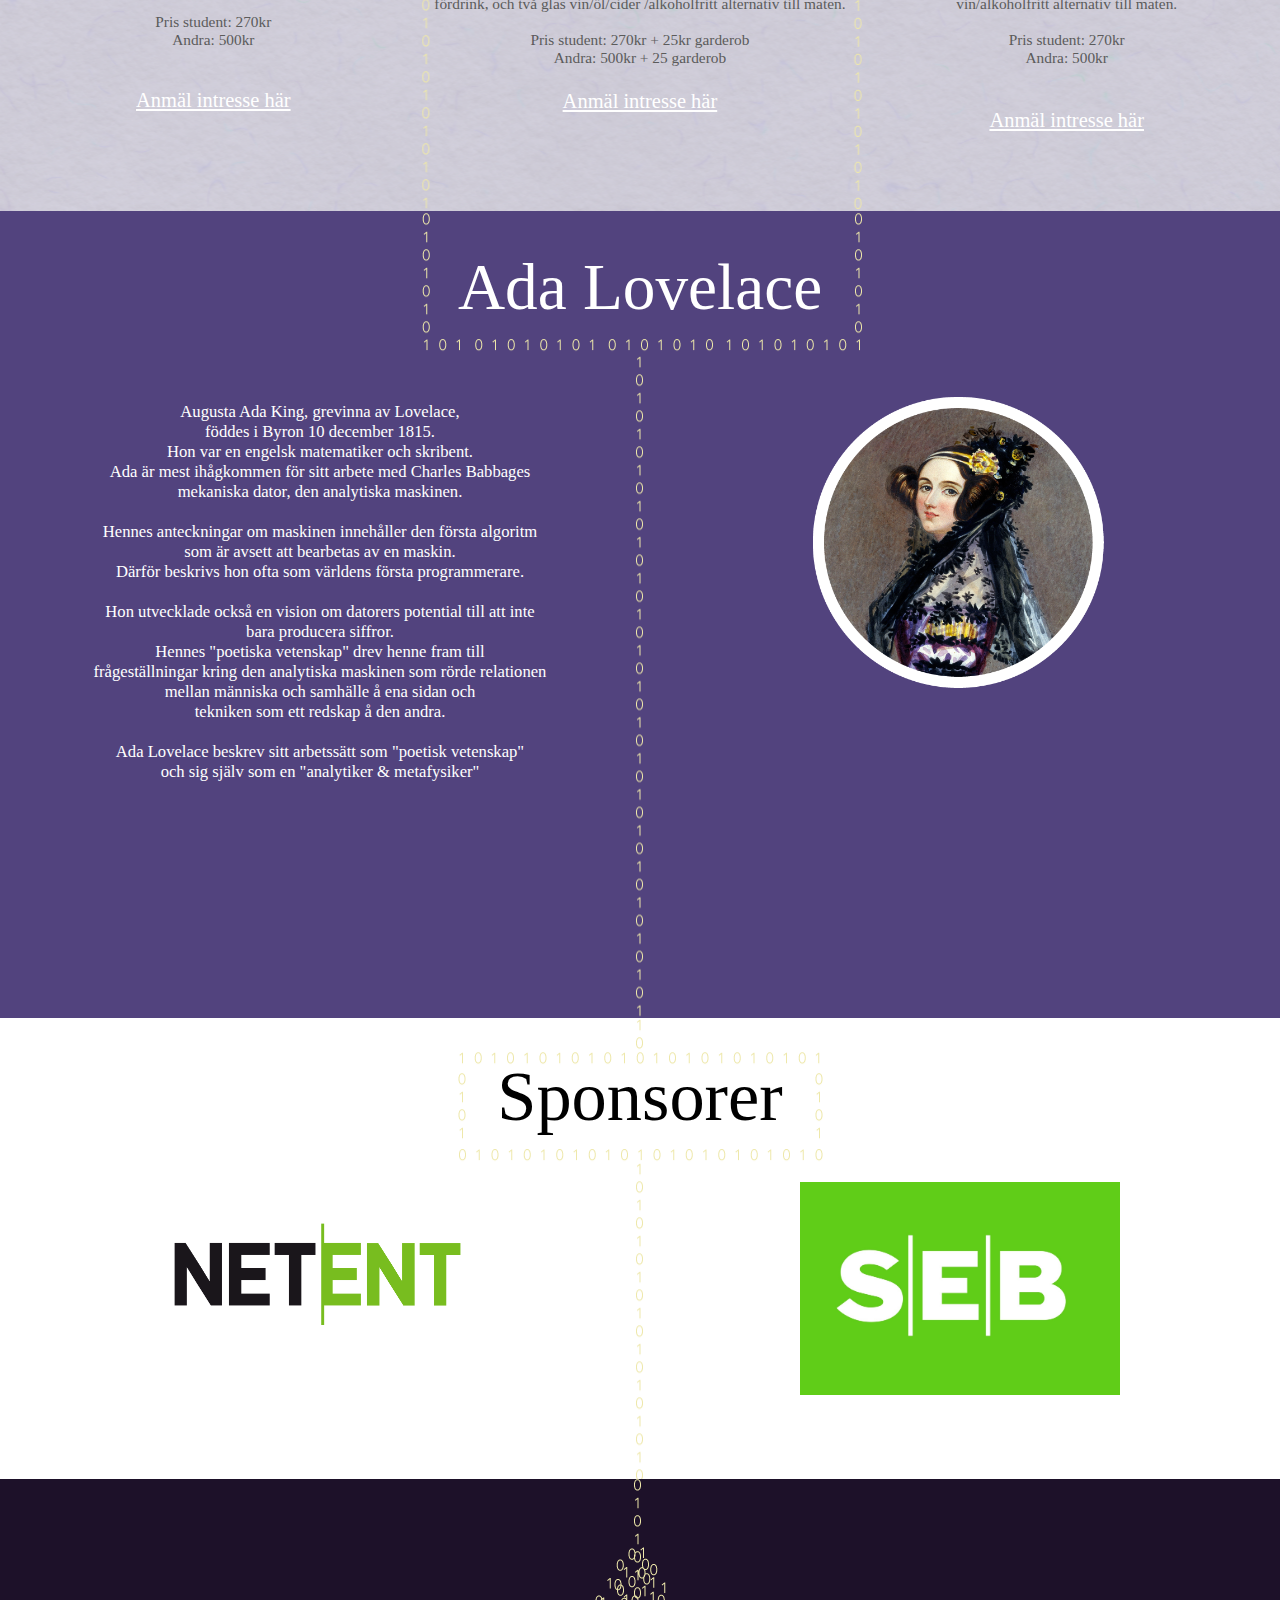
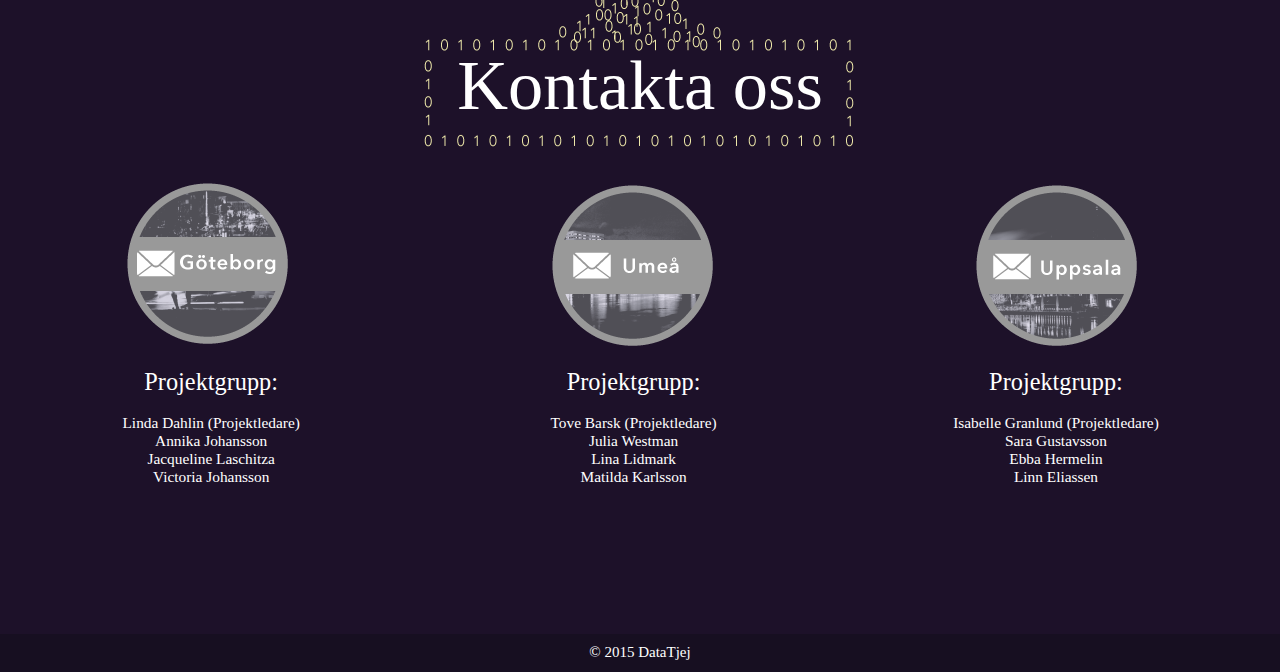
==== commit 12ba69f5: "ny" ====
--- a/index.html
+++ b/index.html
@@ -114,7 +114,7 @@
         <div id="del3">
           <h3>Uppsala</h3>
 
-              <p> Sittningen kommer att hållas på Stockholms nation 17dk, kl: 17.00<br> där även festen fortsätter efter sittningen.
+              <p> Sittningen kommer att hållas på Stockholms nation 17dk,<br> kl: 17.00. Där även festen fortsätter efter sittningen.
                    <br> <br>
                 I priset ingår trerättersmiddag, <br>fördrink, en öl/cider/alkoholfritt alternativ och två glas vin/alkoholfritt alternativ till maten.
                 <br> <br>
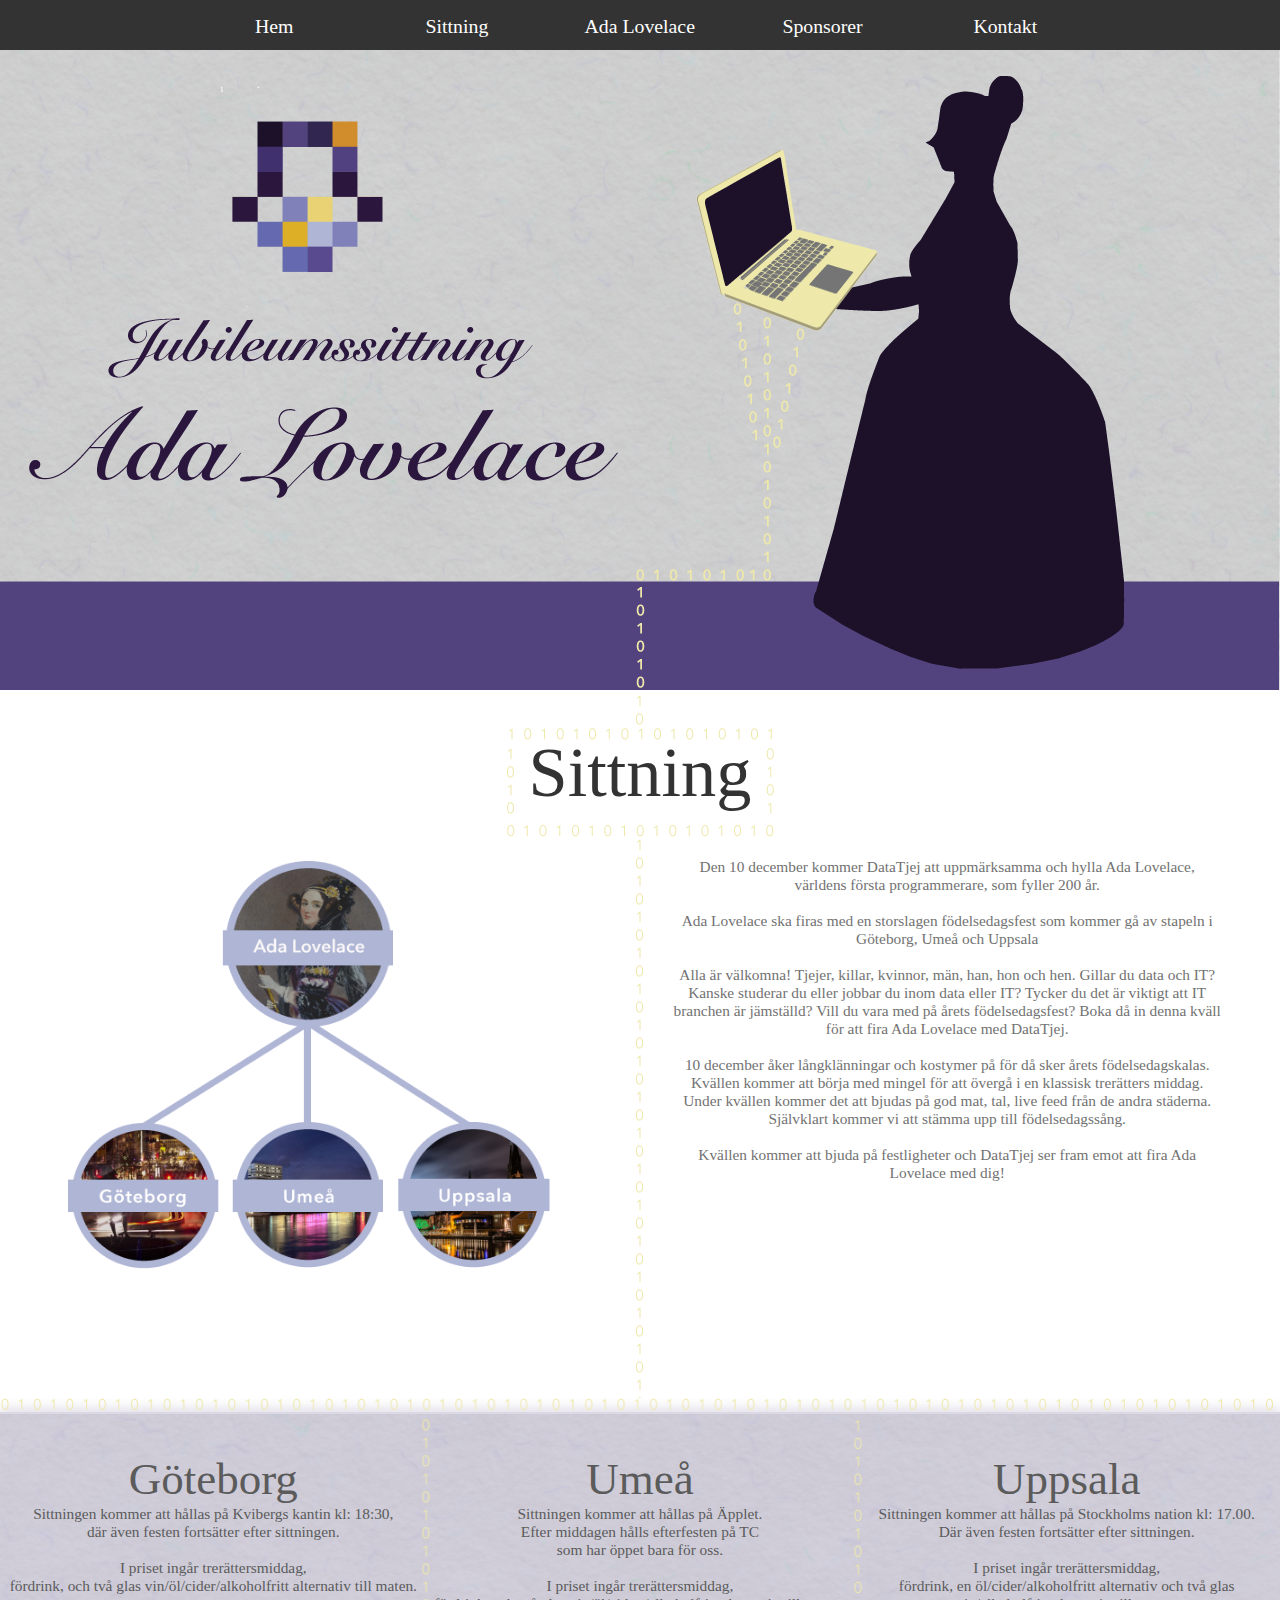
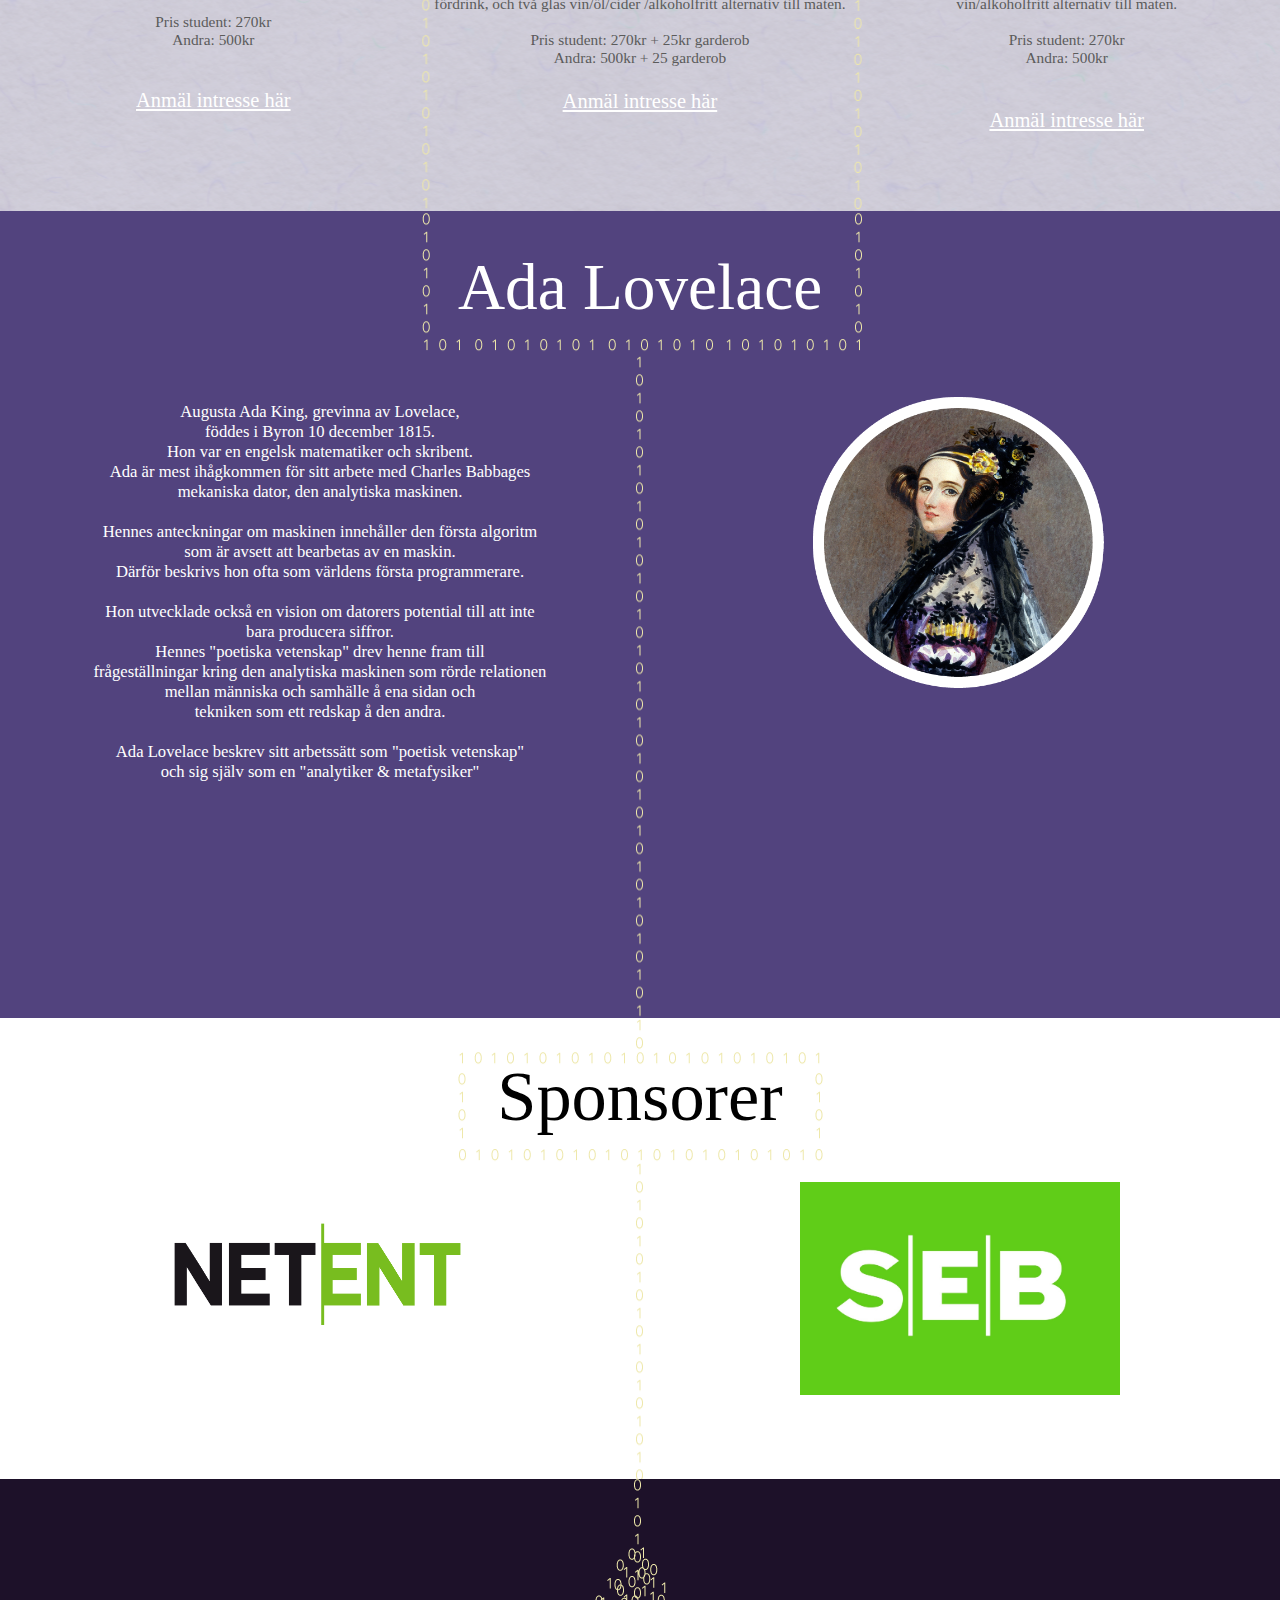
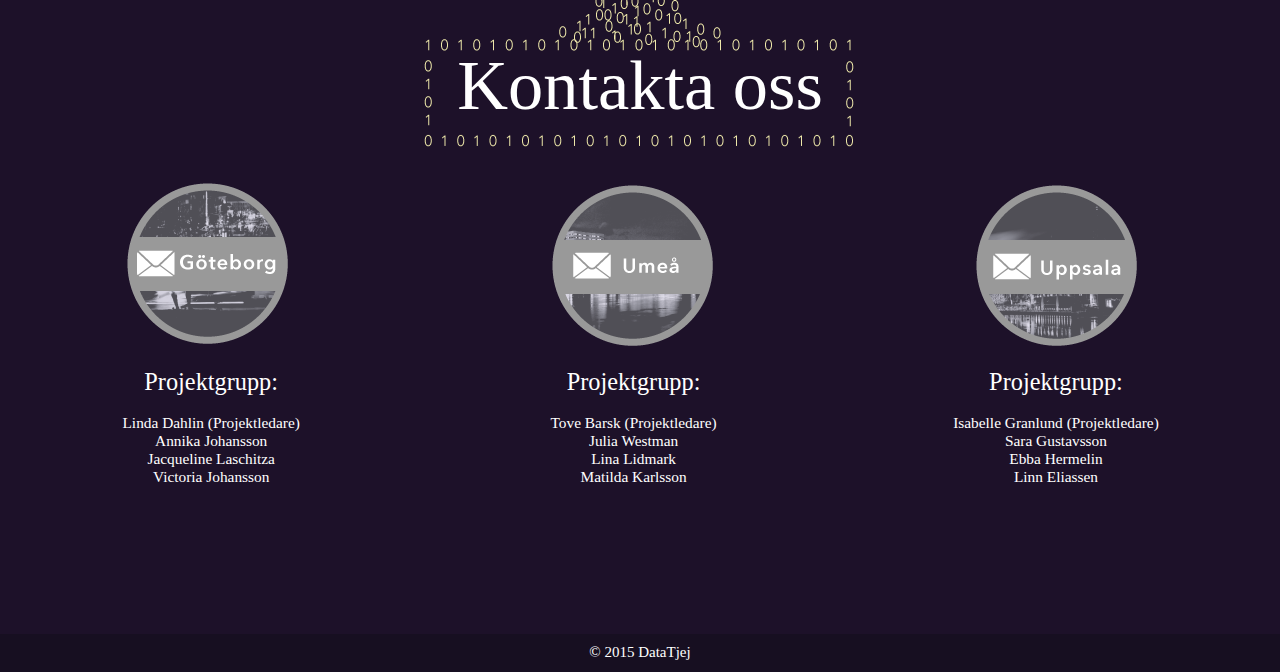
==== commit b738598f: "uoo" ====
--- a/index.html
+++ b/index.html
@@ -114,7 +114,7 @@
         <div id="del3">
           <h3>Uppsala</h3>
 
-              <p> Sittningen kommer att hållas på Stockholms nation 17dk,<br> kl: 17.00. Där även festen fortsätter efter sittningen.
+              <p> Sittningen kommer att hållas på Stockholms nation kl: 17.00.<br>  Där även festen fortsätter efter sittningen.
                    <br> <br>
                 I priset ingår trerättersmiddag, <br>fördrink, en öl/cider/alkoholfritt alternativ och två glas vin/alkoholfritt alternativ till maten.
                 <br> <br>
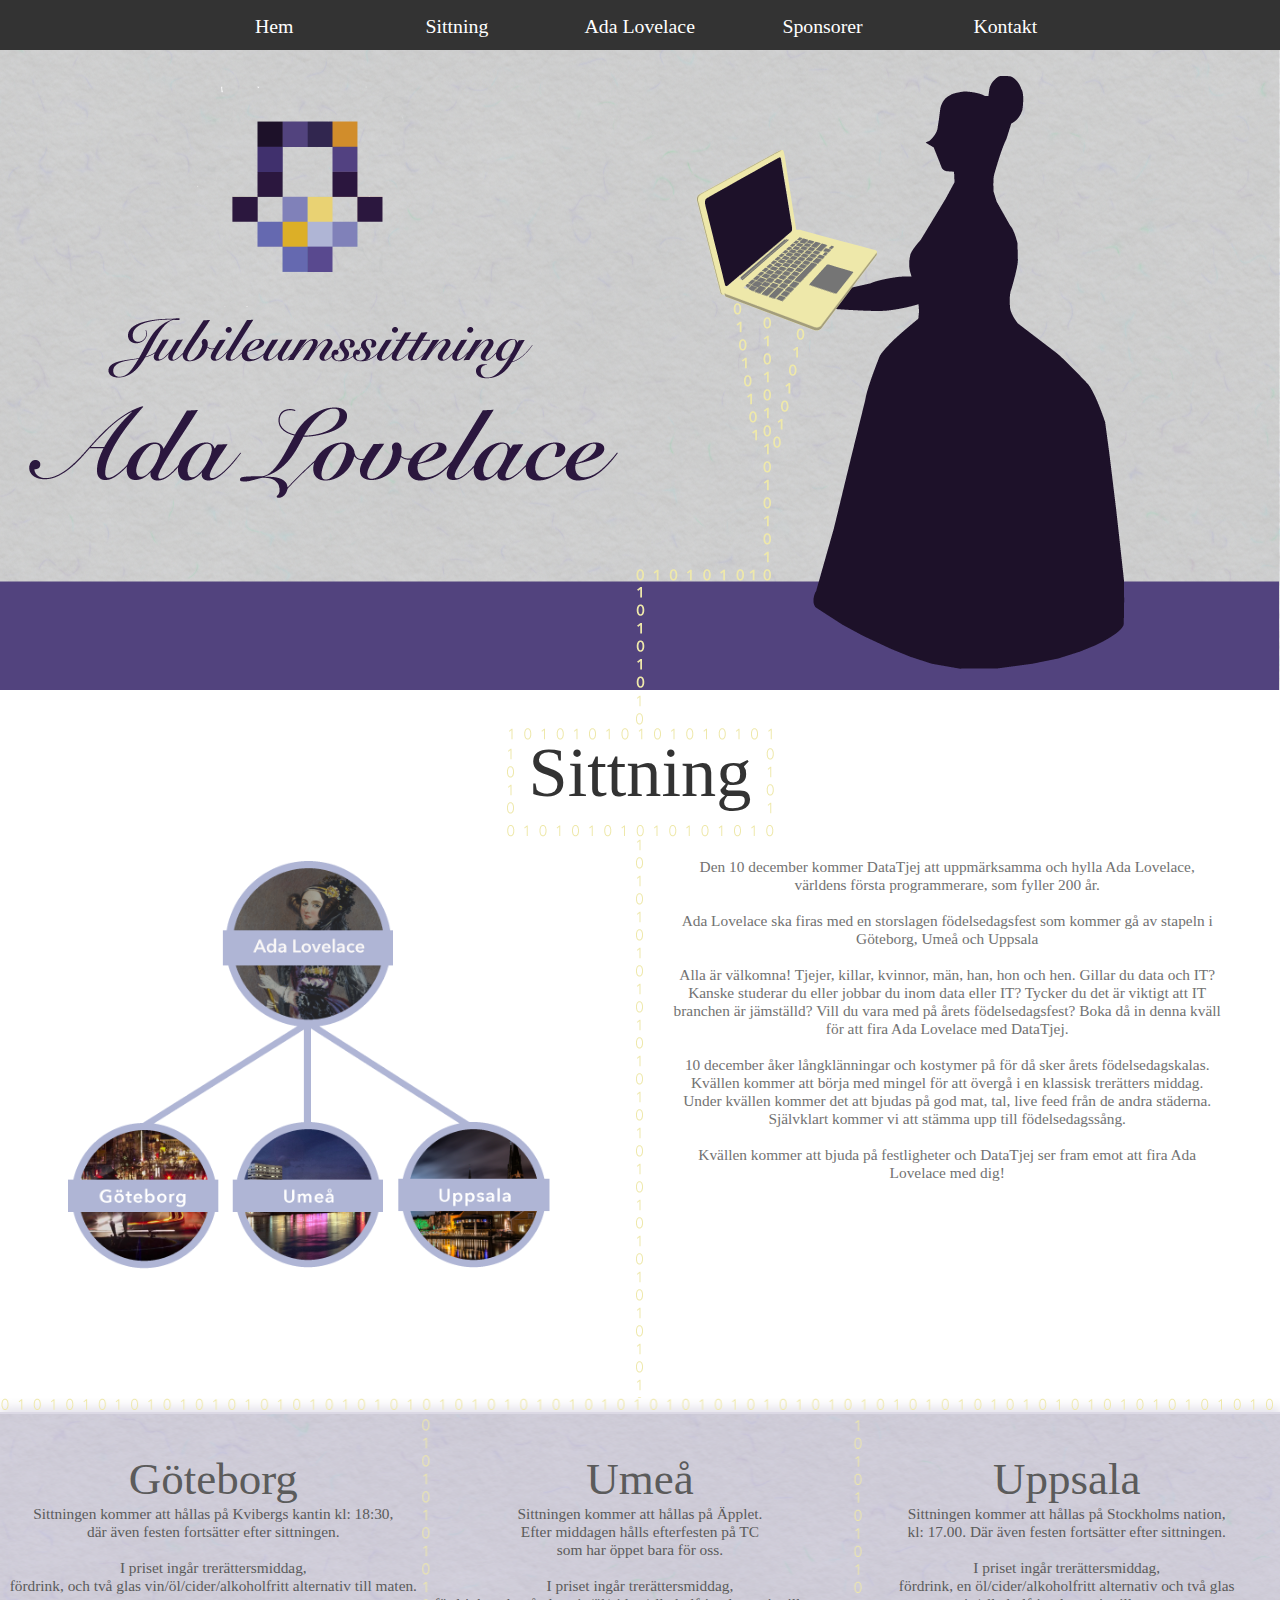
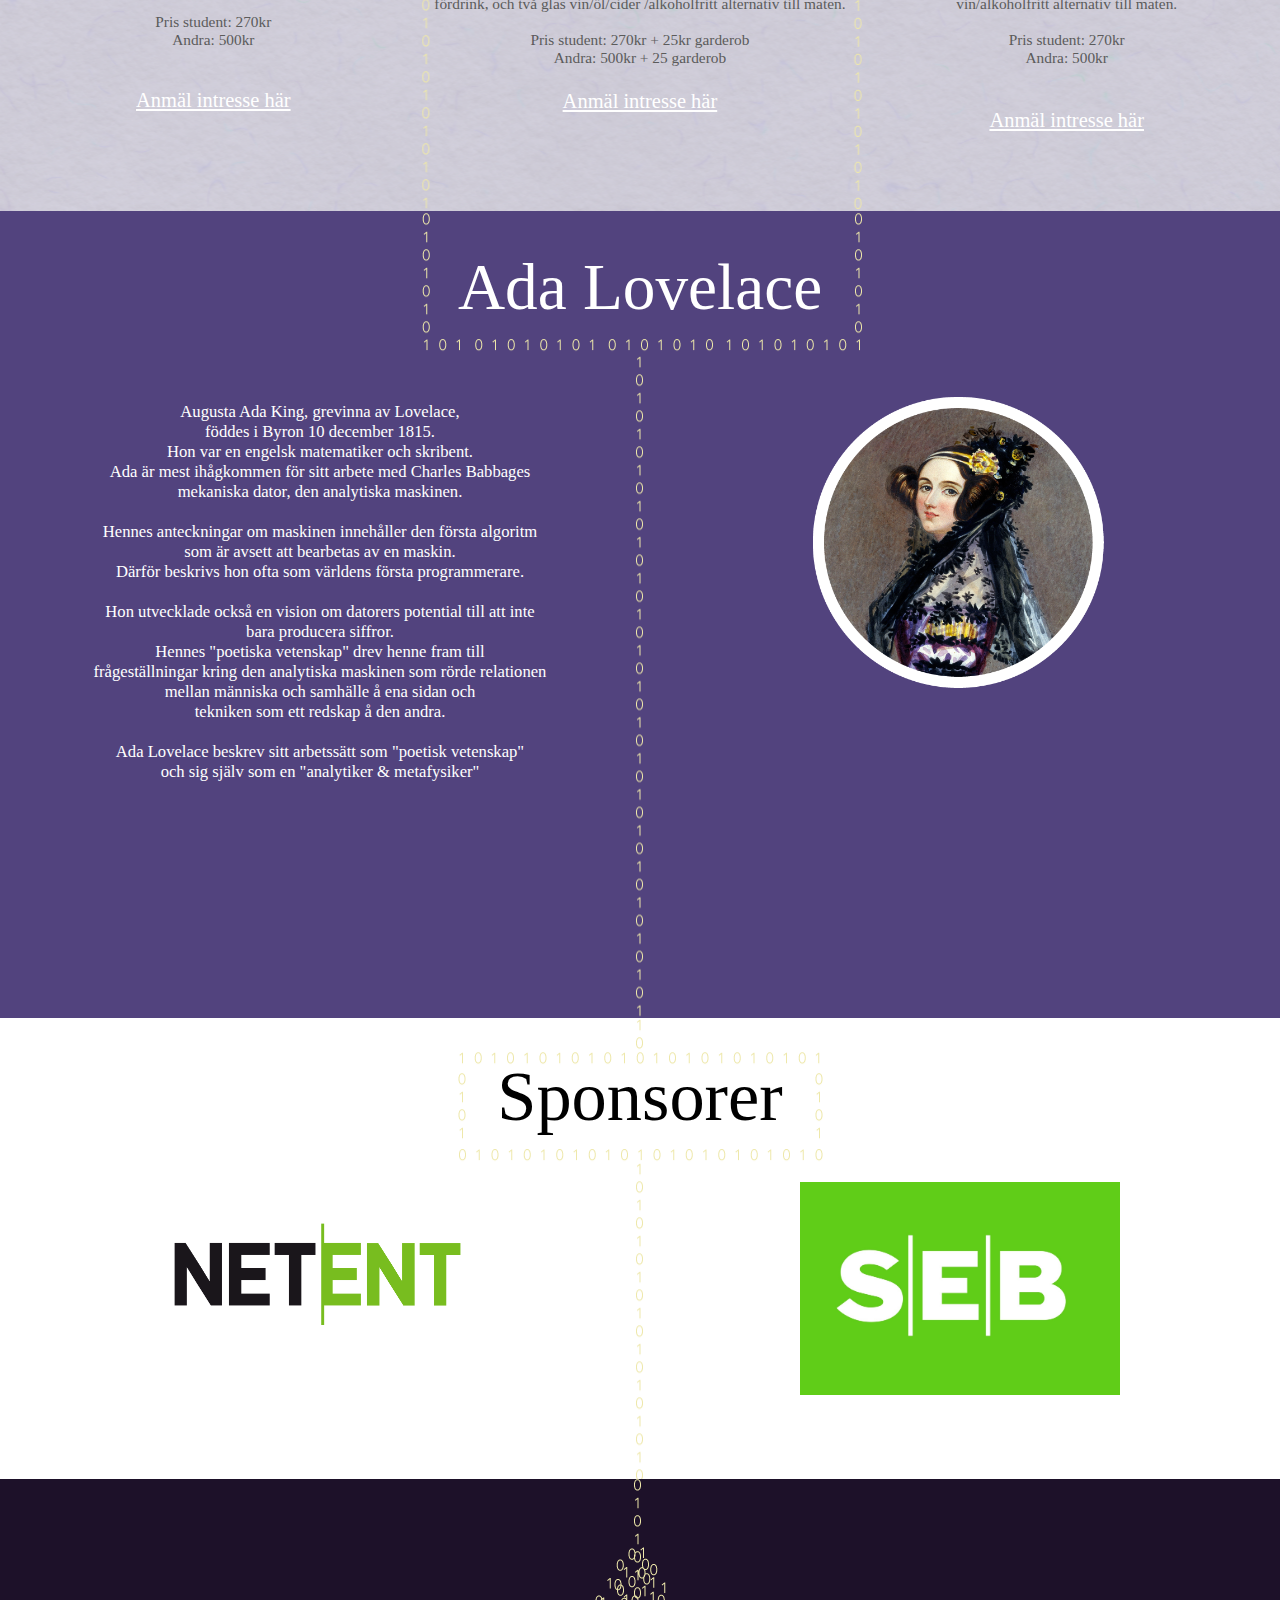
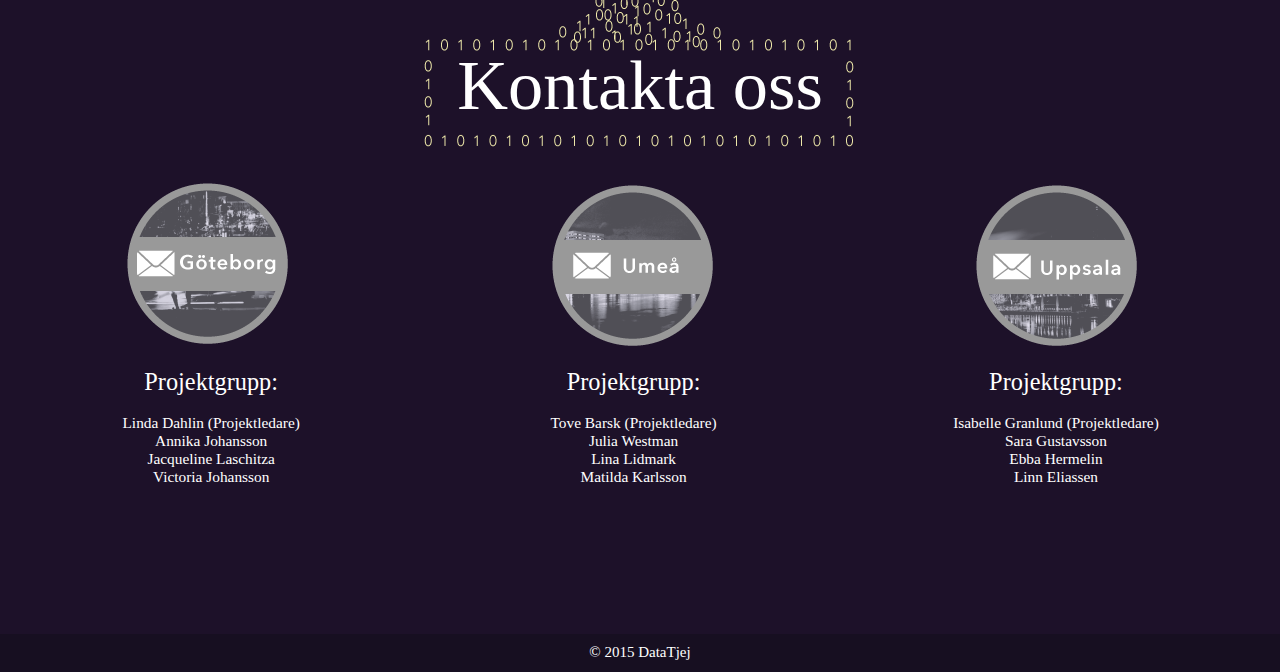
==== commit e34b87ff: "bbjkb" ====
--- a/index.html
+++ b/index.html
@@ -114,7 +114,7 @@
         <div id="del3">
           <h3>Uppsala</h3>
 
-              <p> Sittningen kommer att hållas på Stockholms nation kl: 17.00.<br>  Där även festen fortsätter efter sittningen.
+              <p> Sittningen kommer att hållas på Stockholms nation,<br> kl: 17.00. Där även festen fortsätter efter sittningen.
                    <br> <br>
                 I priset ingår trerättersmiddag, <br>fördrink, en öl/cider/alkoholfritt alternativ och två glas vin/alkoholfritt alternativ till maten.
                 <br> <br>
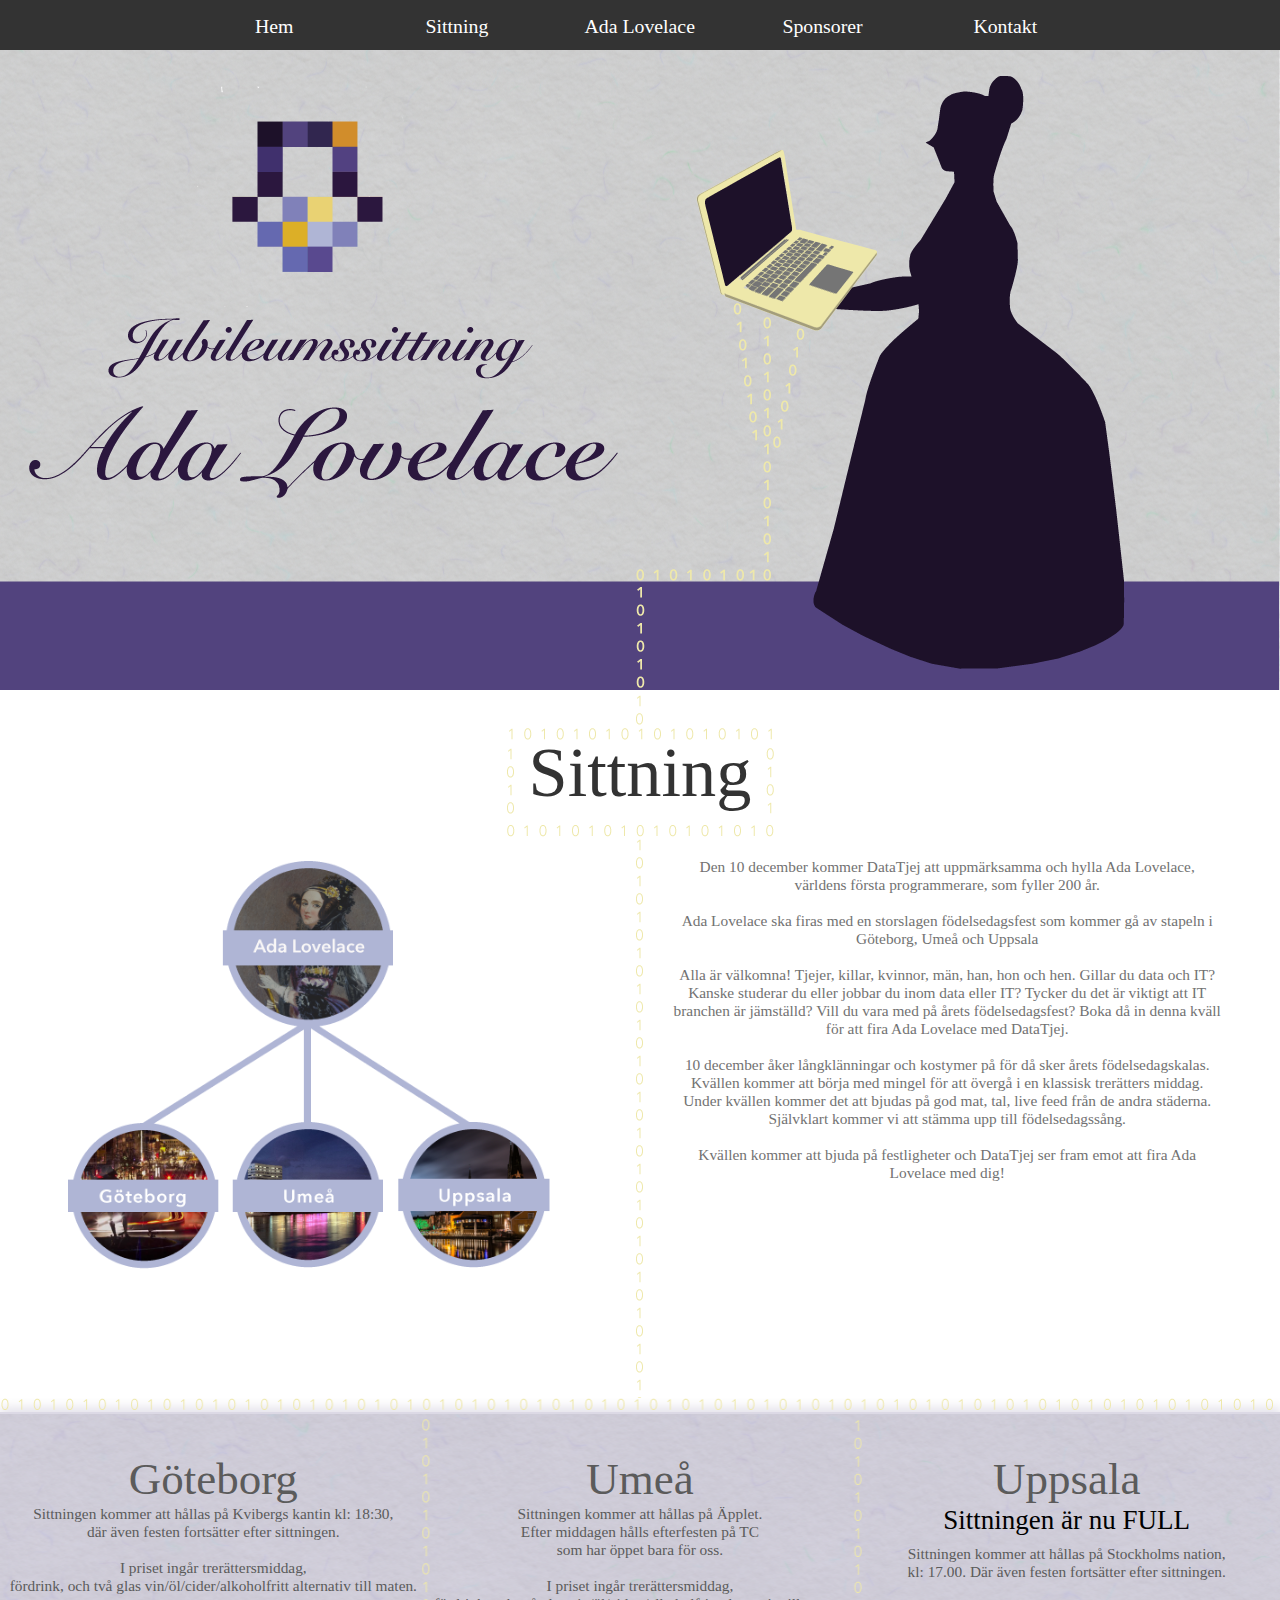
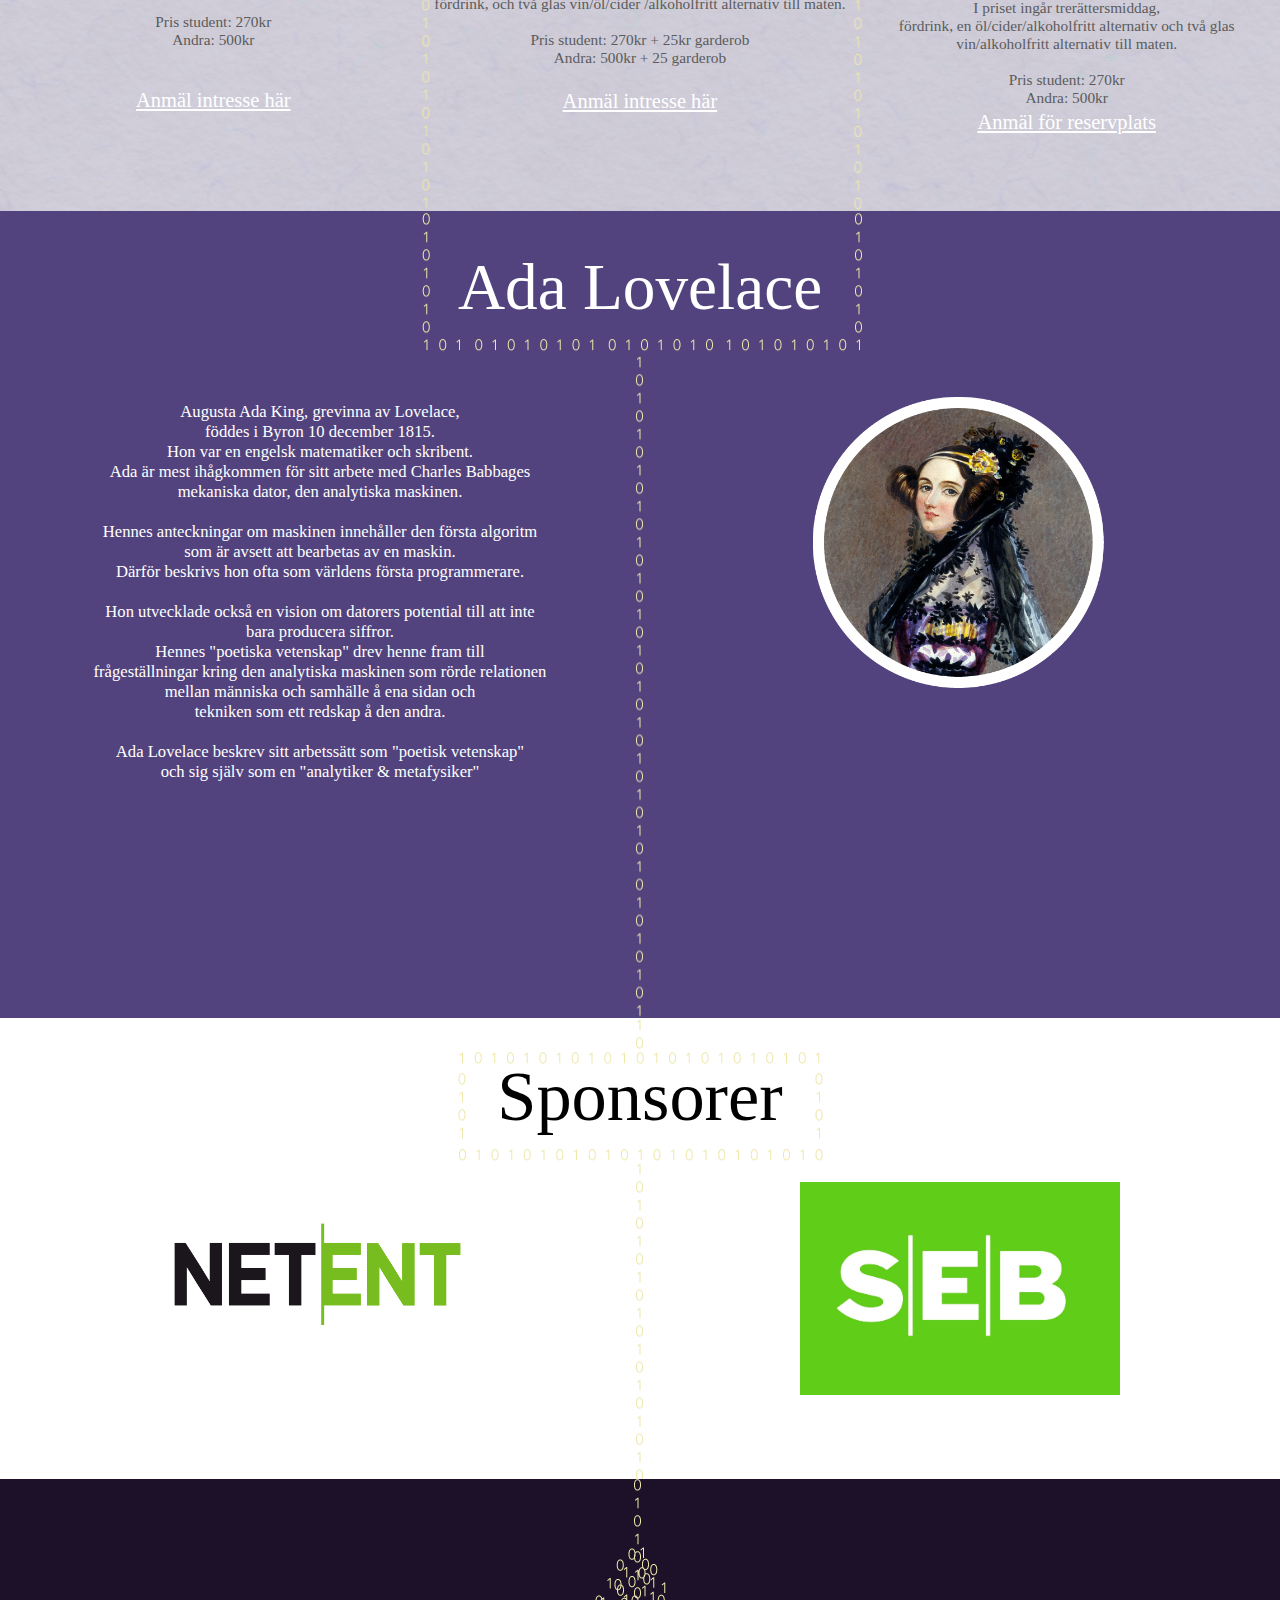
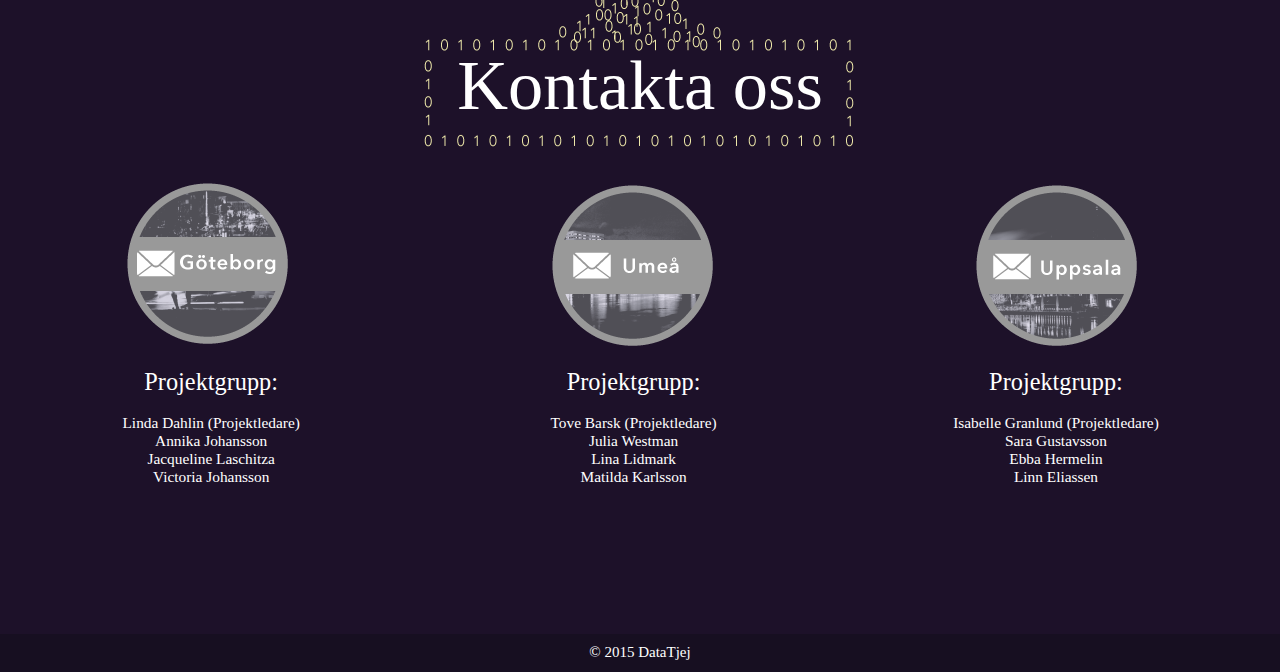
==== commit 995d4b3b: "uppsala full" ====
--- a/index.html
+++ b/index.html
@@ -113,6 +113,7 @@
         </div>
         <div id="del3">
           <h3>Uppsala</h3>
+          <h4>Sittningen är nu FULL</h4>
 
               <p> Sittningen kommer att hållas på Stockholms nation,<br> kl: 17.00. Där även festen fortsätter efter sittningen.
                    <br> <br>
@@ -121,7 +122,7 @@
                 Pris student: 270kr<br>
                 Andra: 500kr
               </p>
-              <a href="https://docs.google.com/forms/d/1wSiwx4LkRAy3fU0nTX-Zy77FDrXHLuyodyP46z-6oq8/viewform">Anmäl intresse här</a>
+              <a href="https://docs.google.com/forms/d/1wSiwx4LkRAy3fU0nTX-Zy77FDrXHLuyodyP46z-6oq8/viewform">Anmäl för reservplats</a>
         </div>
       </div>
 
--- a/hem.css
+++ b/hem.css
@@ -35,6 +35,14 @@
 	text-align: center;
 	font-size: 2vh;
 	font-weight: 400;
+}
+h4{
+	margin: 0;
+	margin-bottom: 2%;
+	text-align: center;
+	font-size: 3vh;
+	font-weight: 400;
+
 }
 #menuContainer{
 	height: 50px;
@@ -215,7 +223,7 @@
 }
 
 #del3 p{
-	padding-bottom: 42px;
+	padding-bottom: 4px;
 }
 
 #ada {
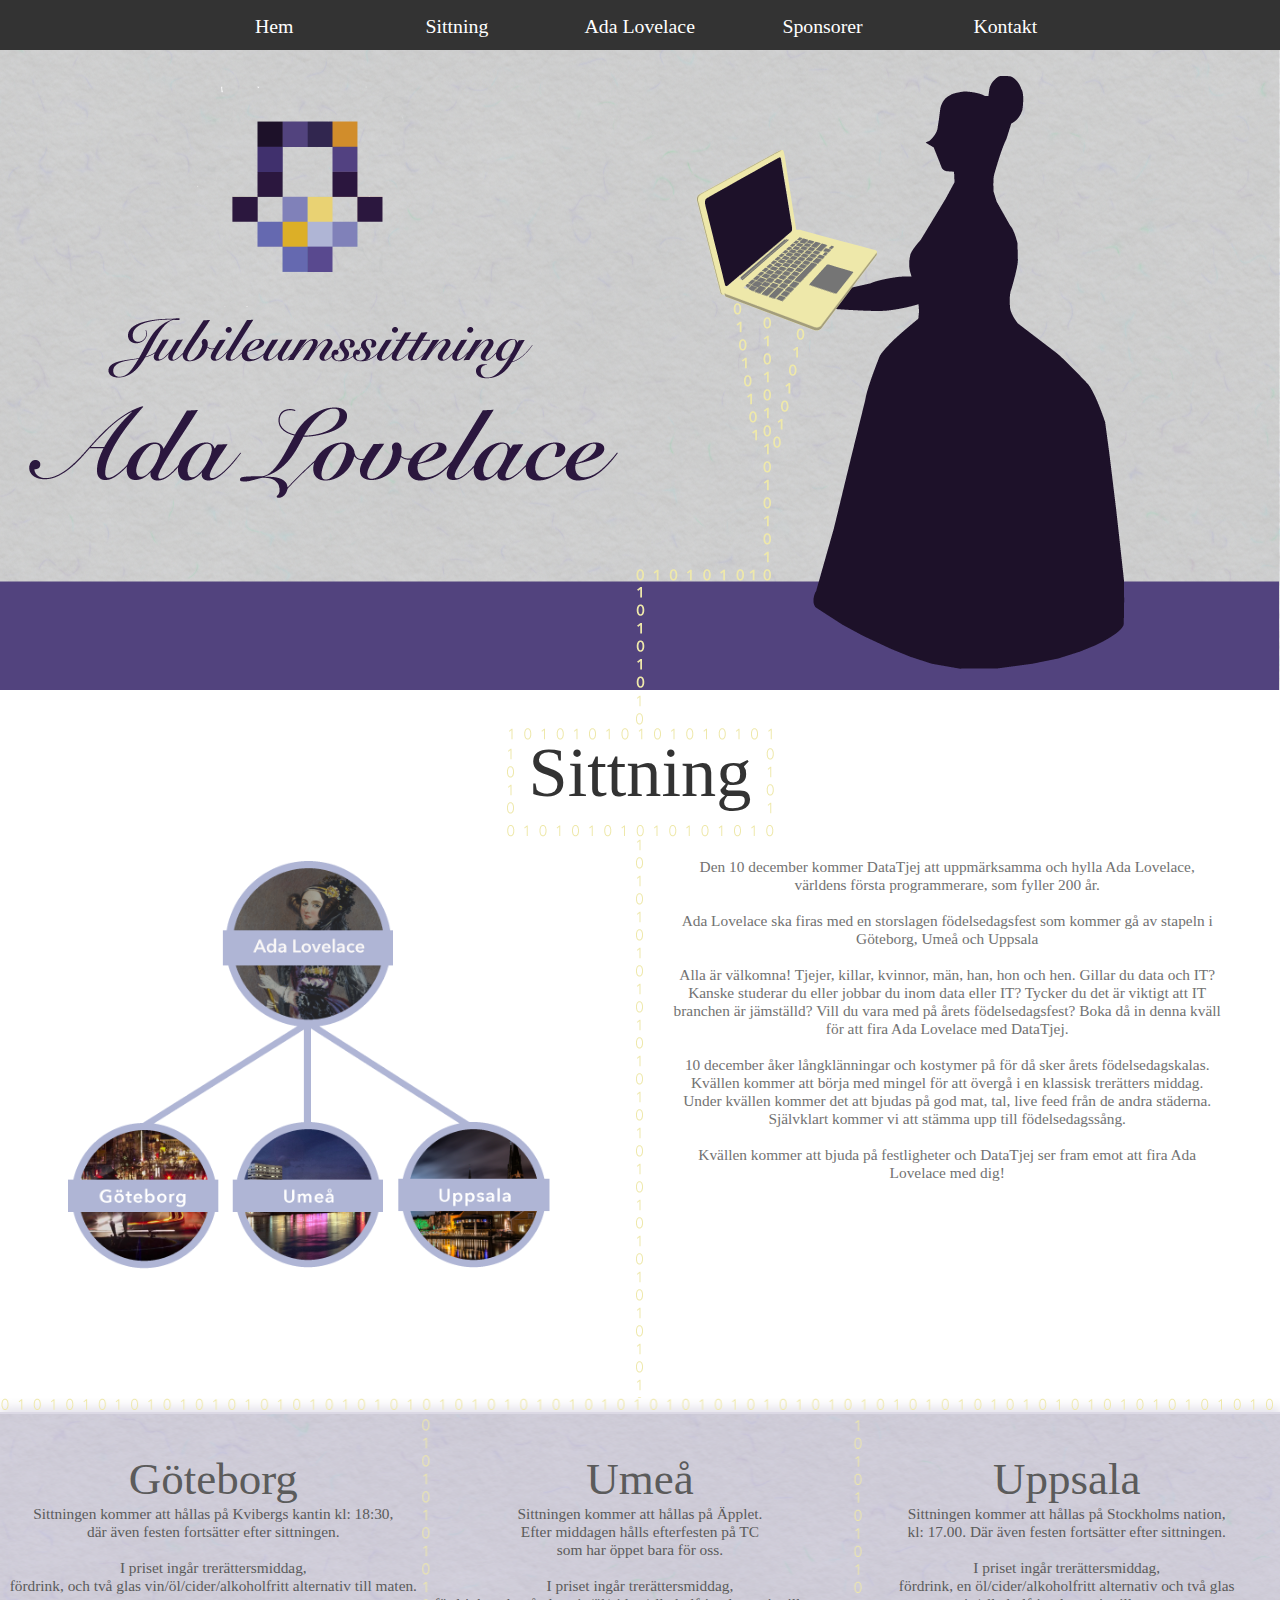
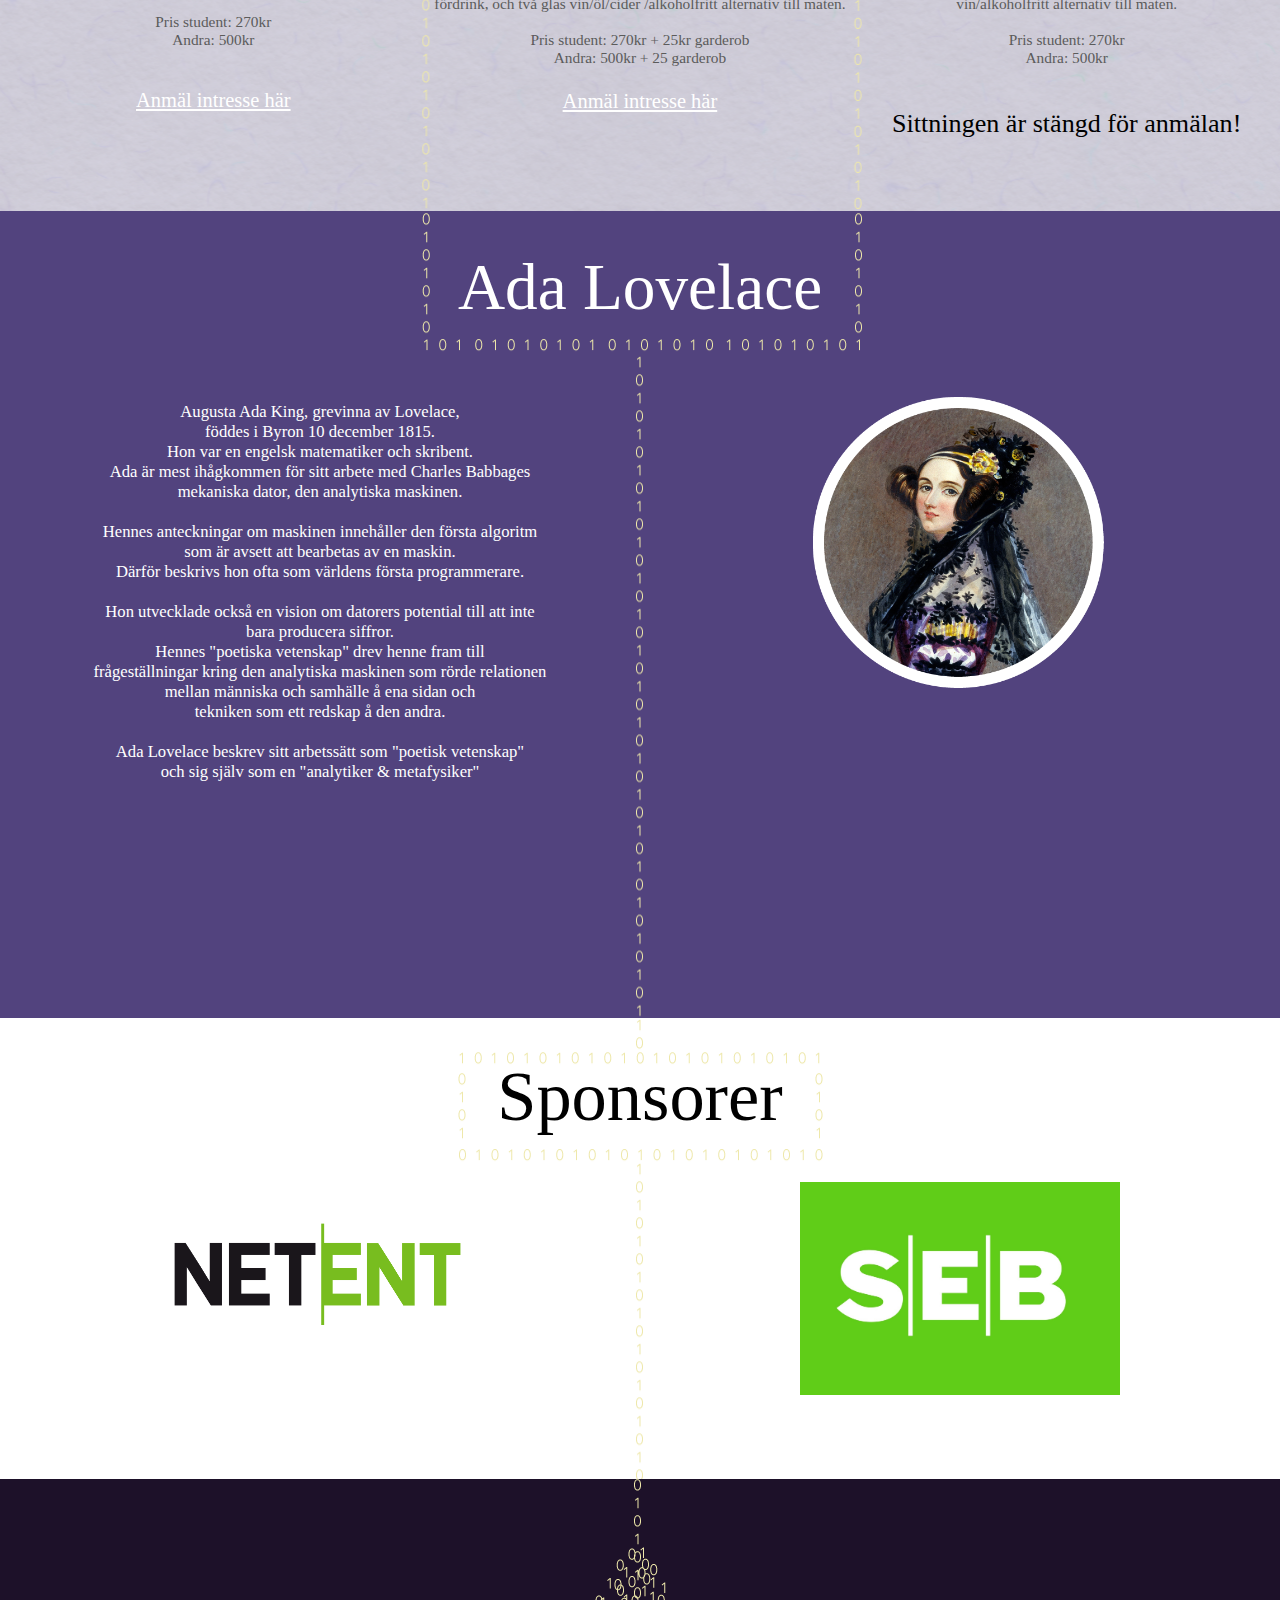
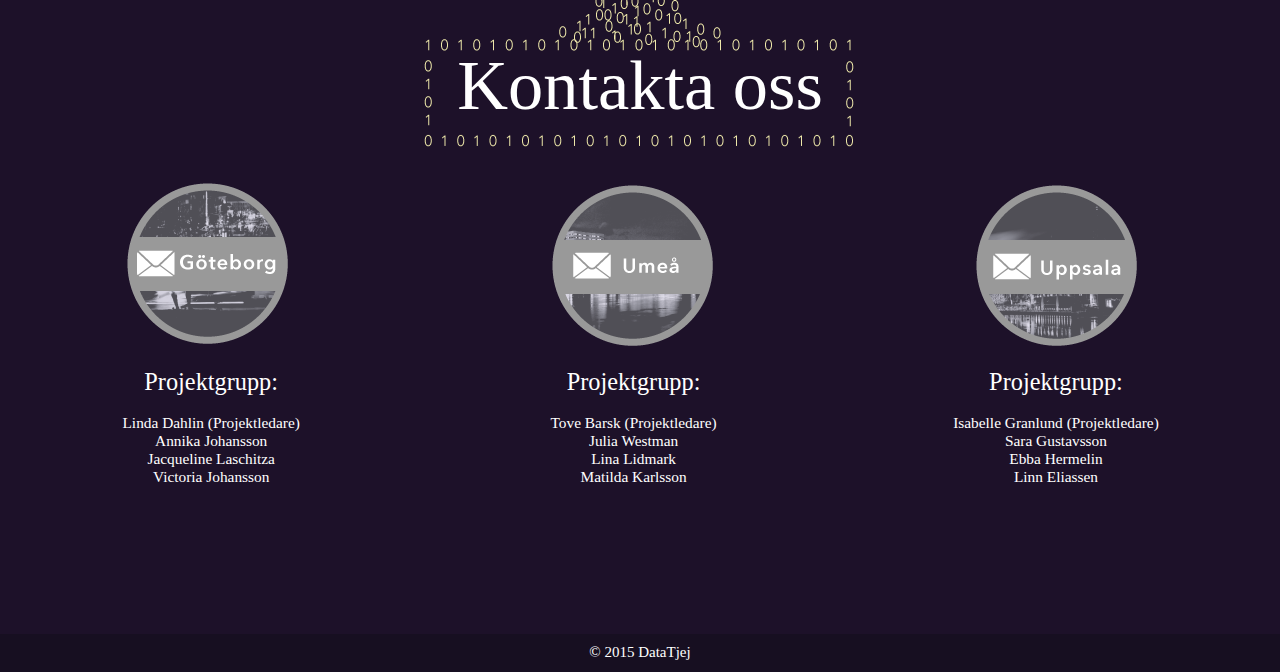
==== commit 6404eb68: "ny" ====
--- a/index.html
+++ b/index.html
@@ -113,16 +113,14 @@
         </div>
         <div id="del3">
           <h3>Uppsala</h3>
-          <h4>Sittningen är nu FULL</h4>
-
-              <p> Sittningen kommer att hållas på Stockholms nation,<br> kl: 17.00. Där även festen fortsätter efter sittningen.
-                   <br> <br>
-                I priset ingår trerättersmiddag, <br>fördrink, en öl/cider/alkoholfritt alternativ och två glas vin/alkoholfritt alternativ till maten.
-                <br> <br>
-                Pris student: 270kr<br>
-                Andra: 500kr
-              </p>
-              <a href="https://docs.google.com/forms/d/1wSiwx4LkRAy3fU0nTX-Zy77FDrXHLuyodyP46z-6oq8/viewform">Anmäl för reservplats</a>
+          <p> Sittningen kommer att hållas på Stockholms nation,<br> kl: 17.00. Där även festen fortsätter efter sittningen.
+               <br> <br>
+            I priset ingår trerättersmiddag, <br>fördrink, en öl/cider/alkoholfritt alternativ och två glas vin/alkoholfritt alternativ till maten.
+            <br> <br>
+            Pris student: 270kr<br>
+            Andra: 500kr
+          </p>
+           <h4>Sittningen är stängd för anmälan!</h4>
         </div>
       </div>
 
--- a/hem.css
+++ b/hem.css
@@ -37,10 +37,11 @@
 	font-weight: 400;
 }
 h4{
+	padding-top: 9%;
 	margin: 0;
 	margin-bottom: 2%;
 	text-align: center;
-	font-size: 3vh;
+	font-size: 2.9vh;
 	font-weight: 400;
 
 }
